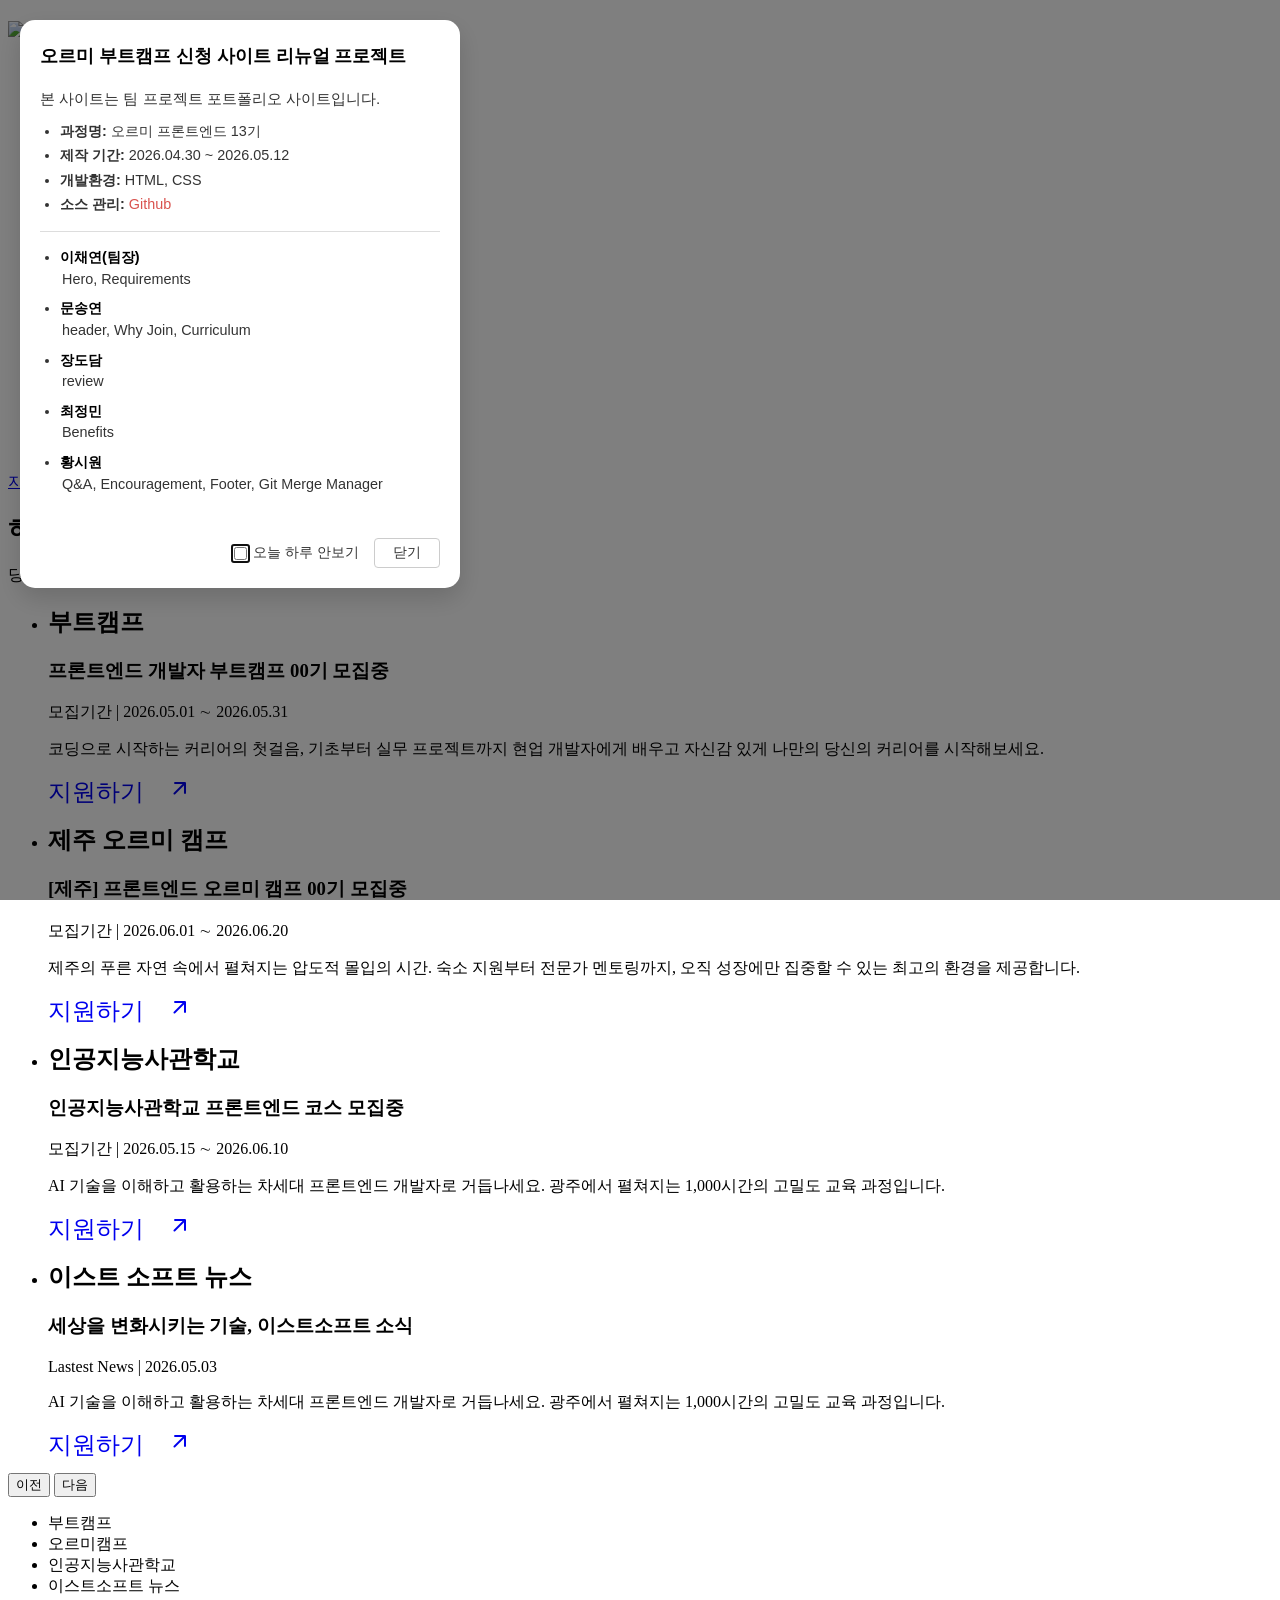
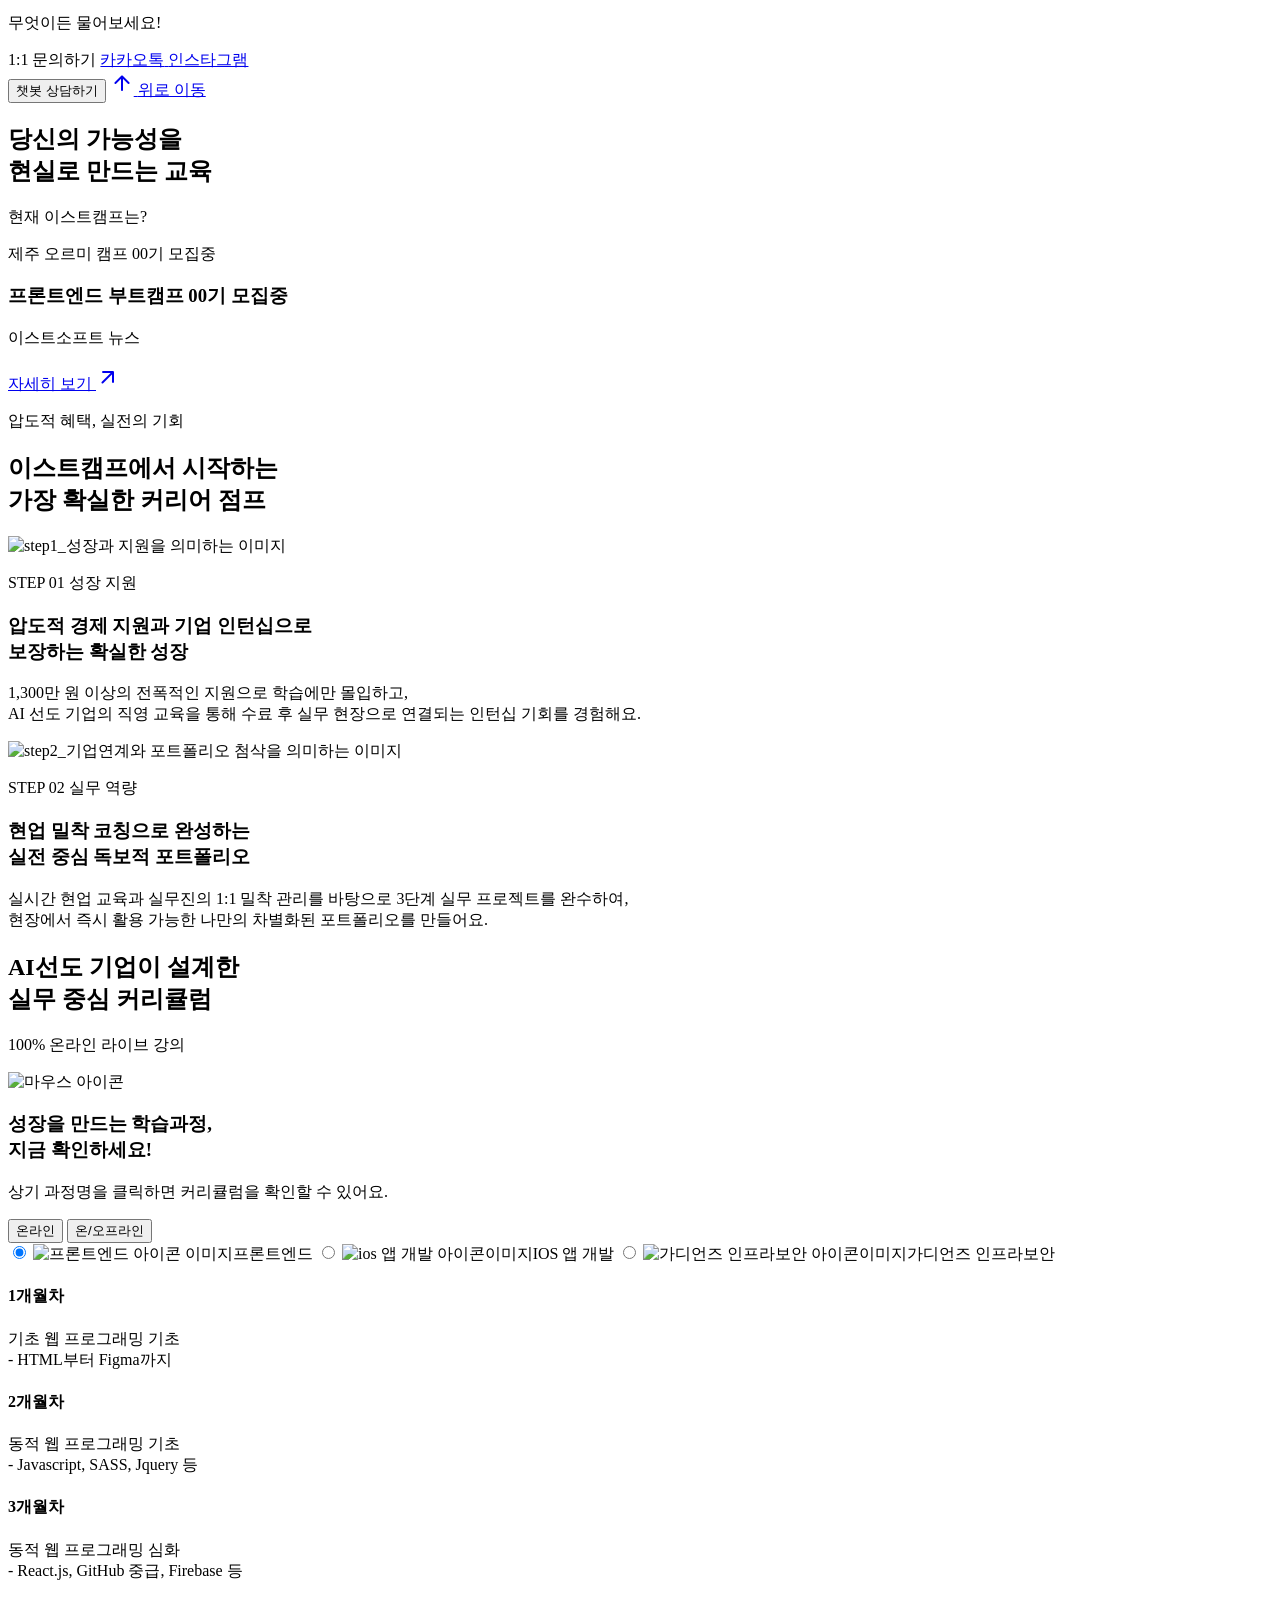
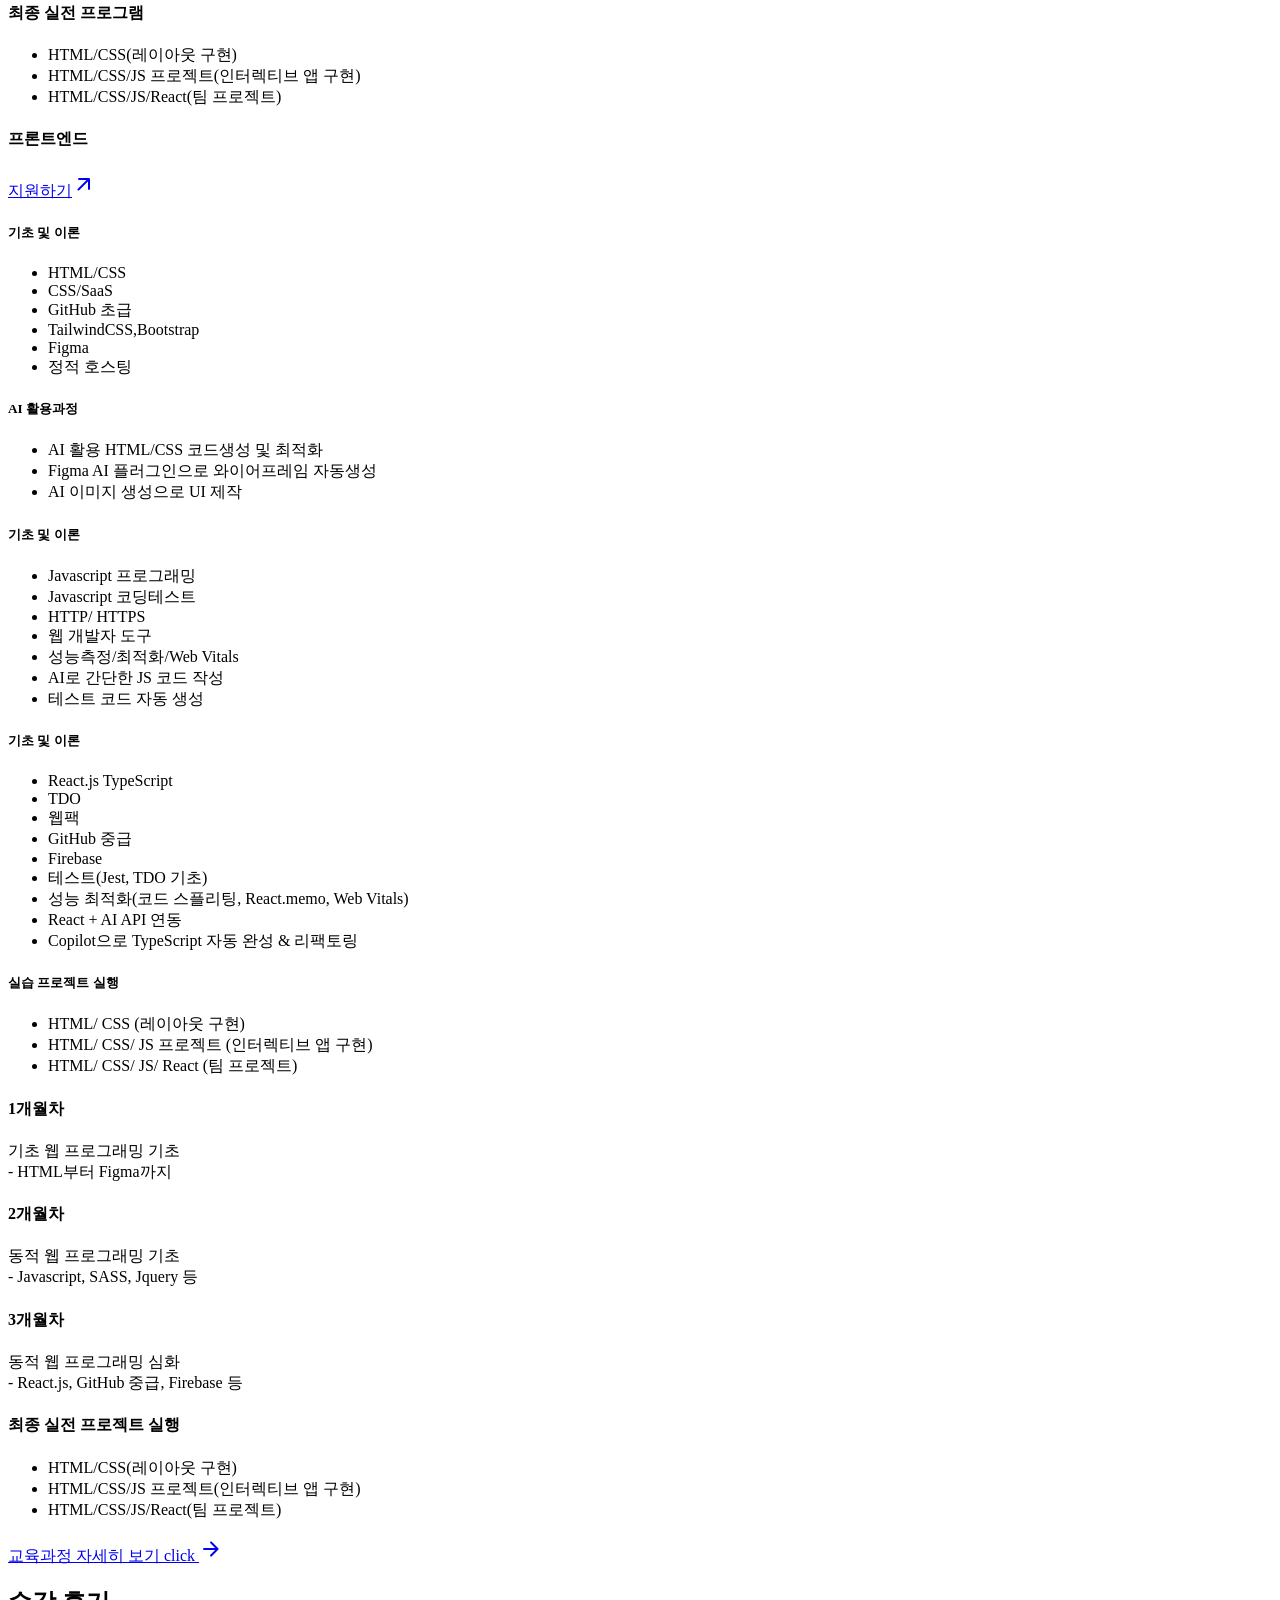
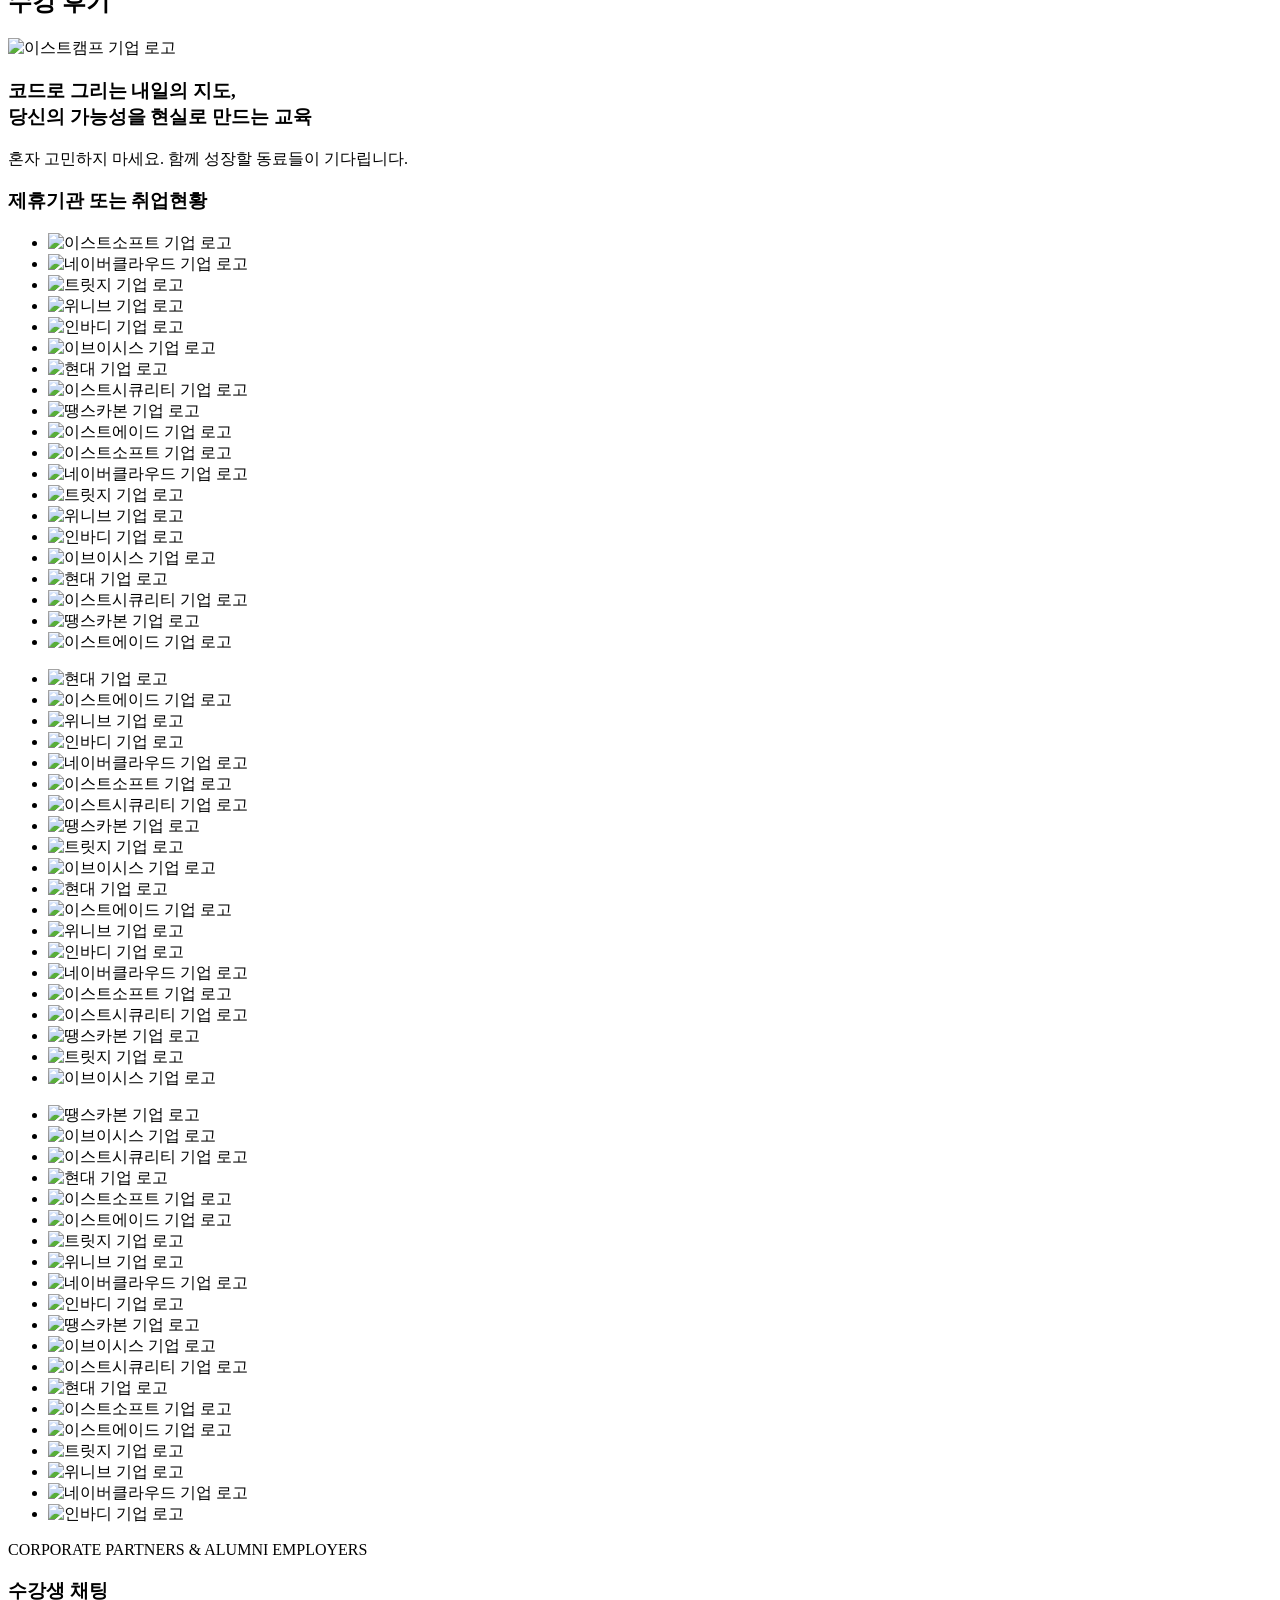
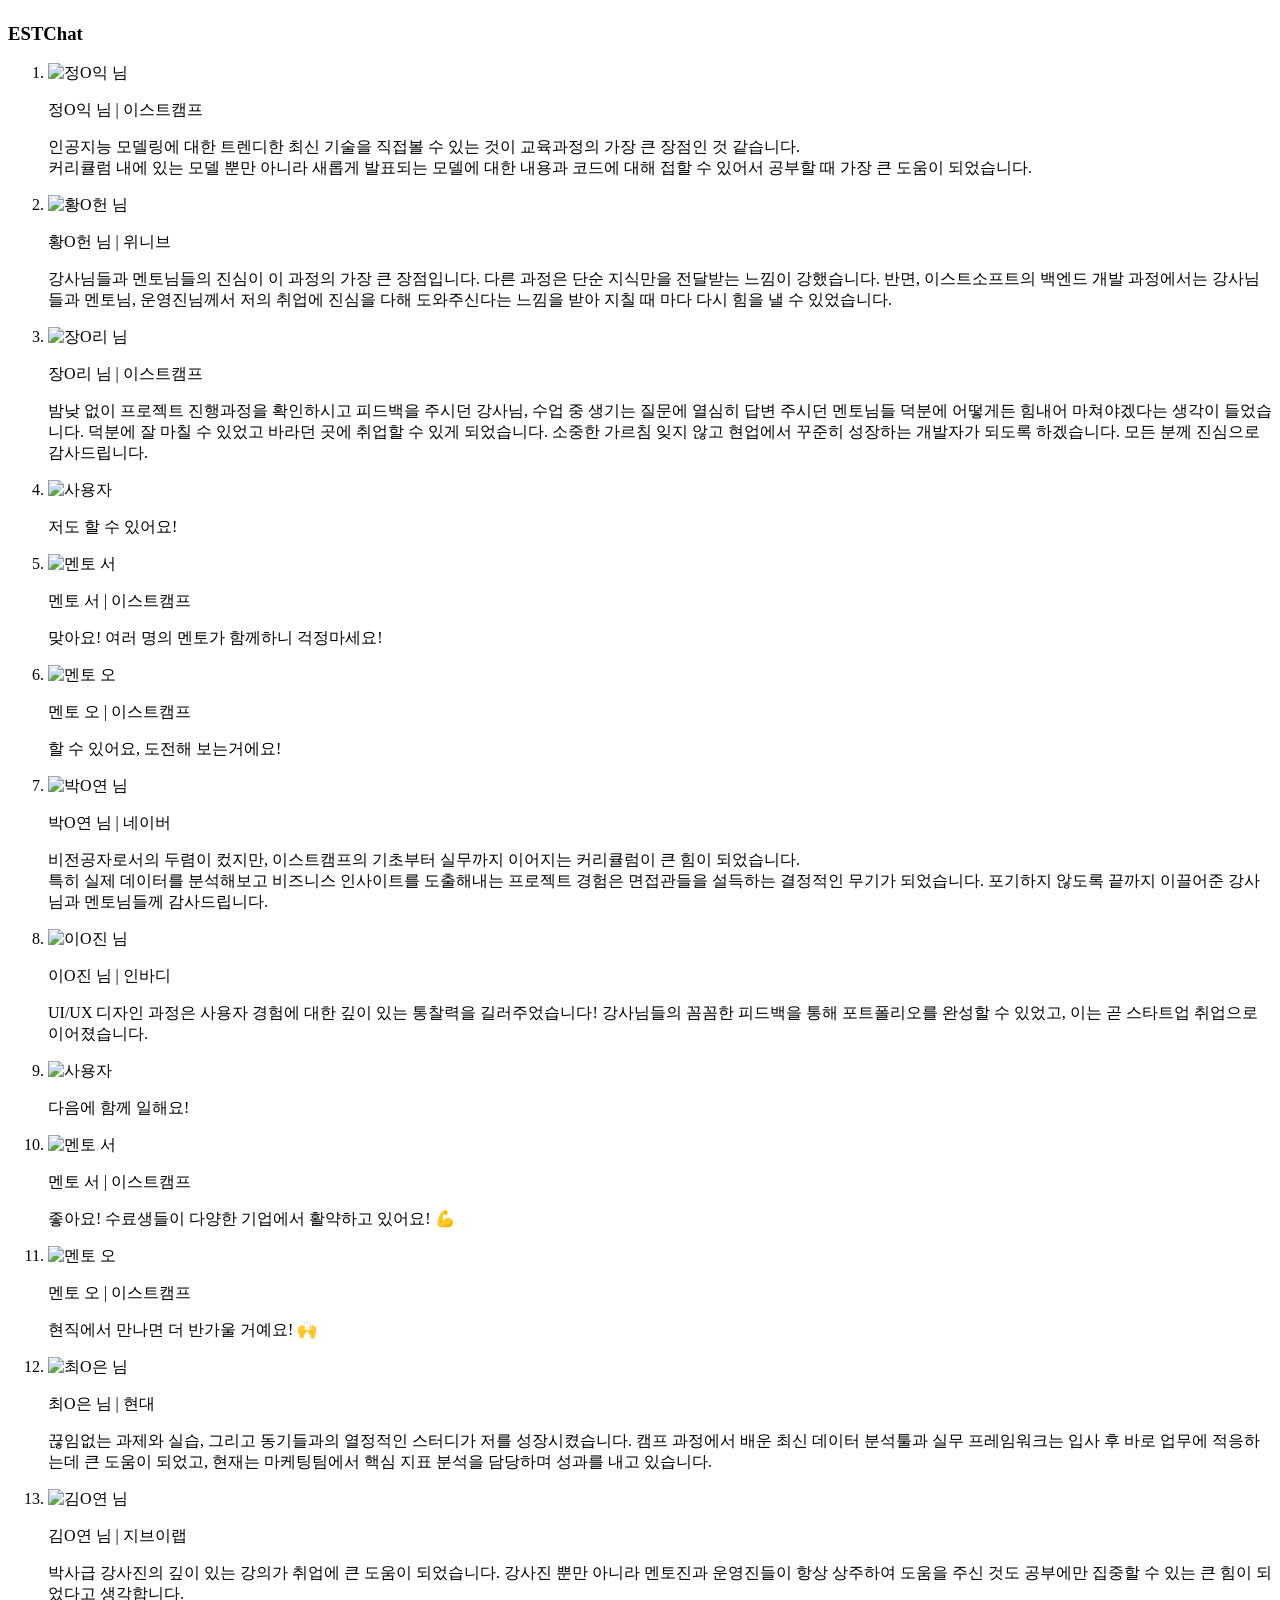
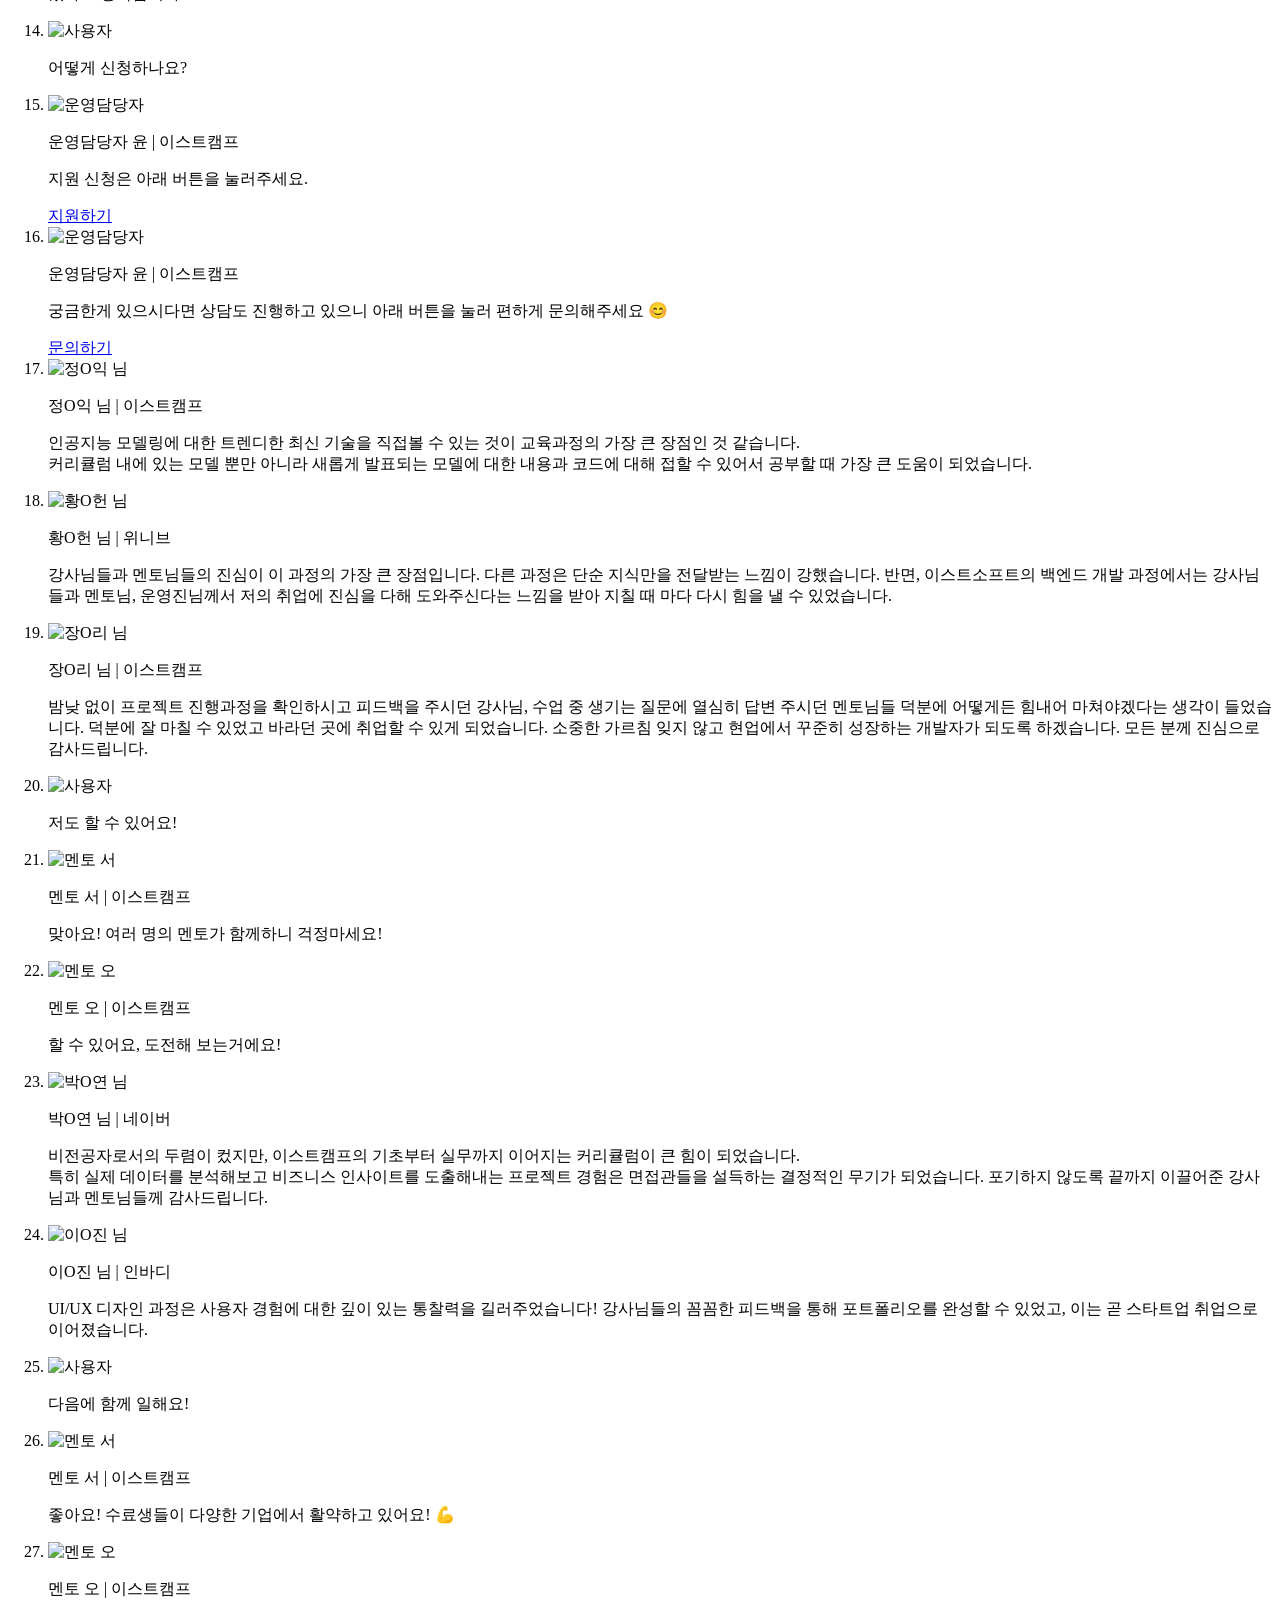
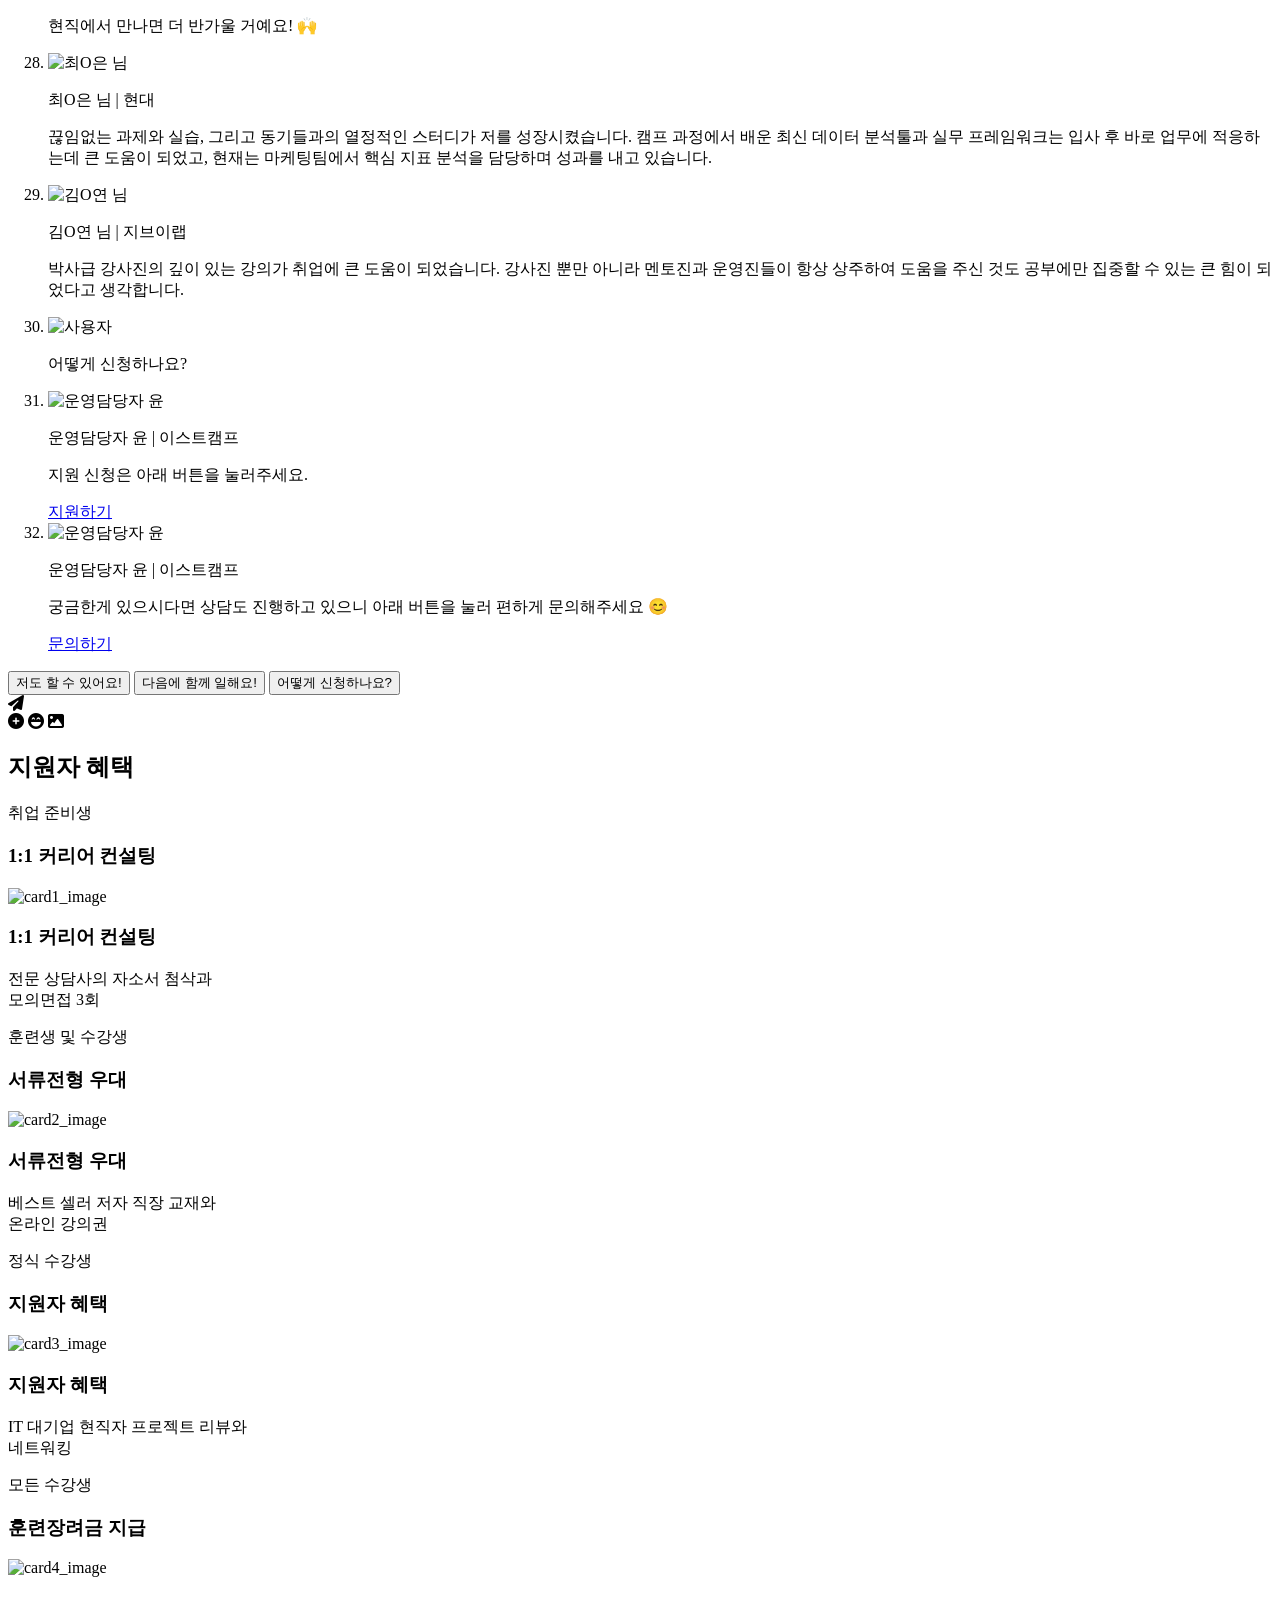
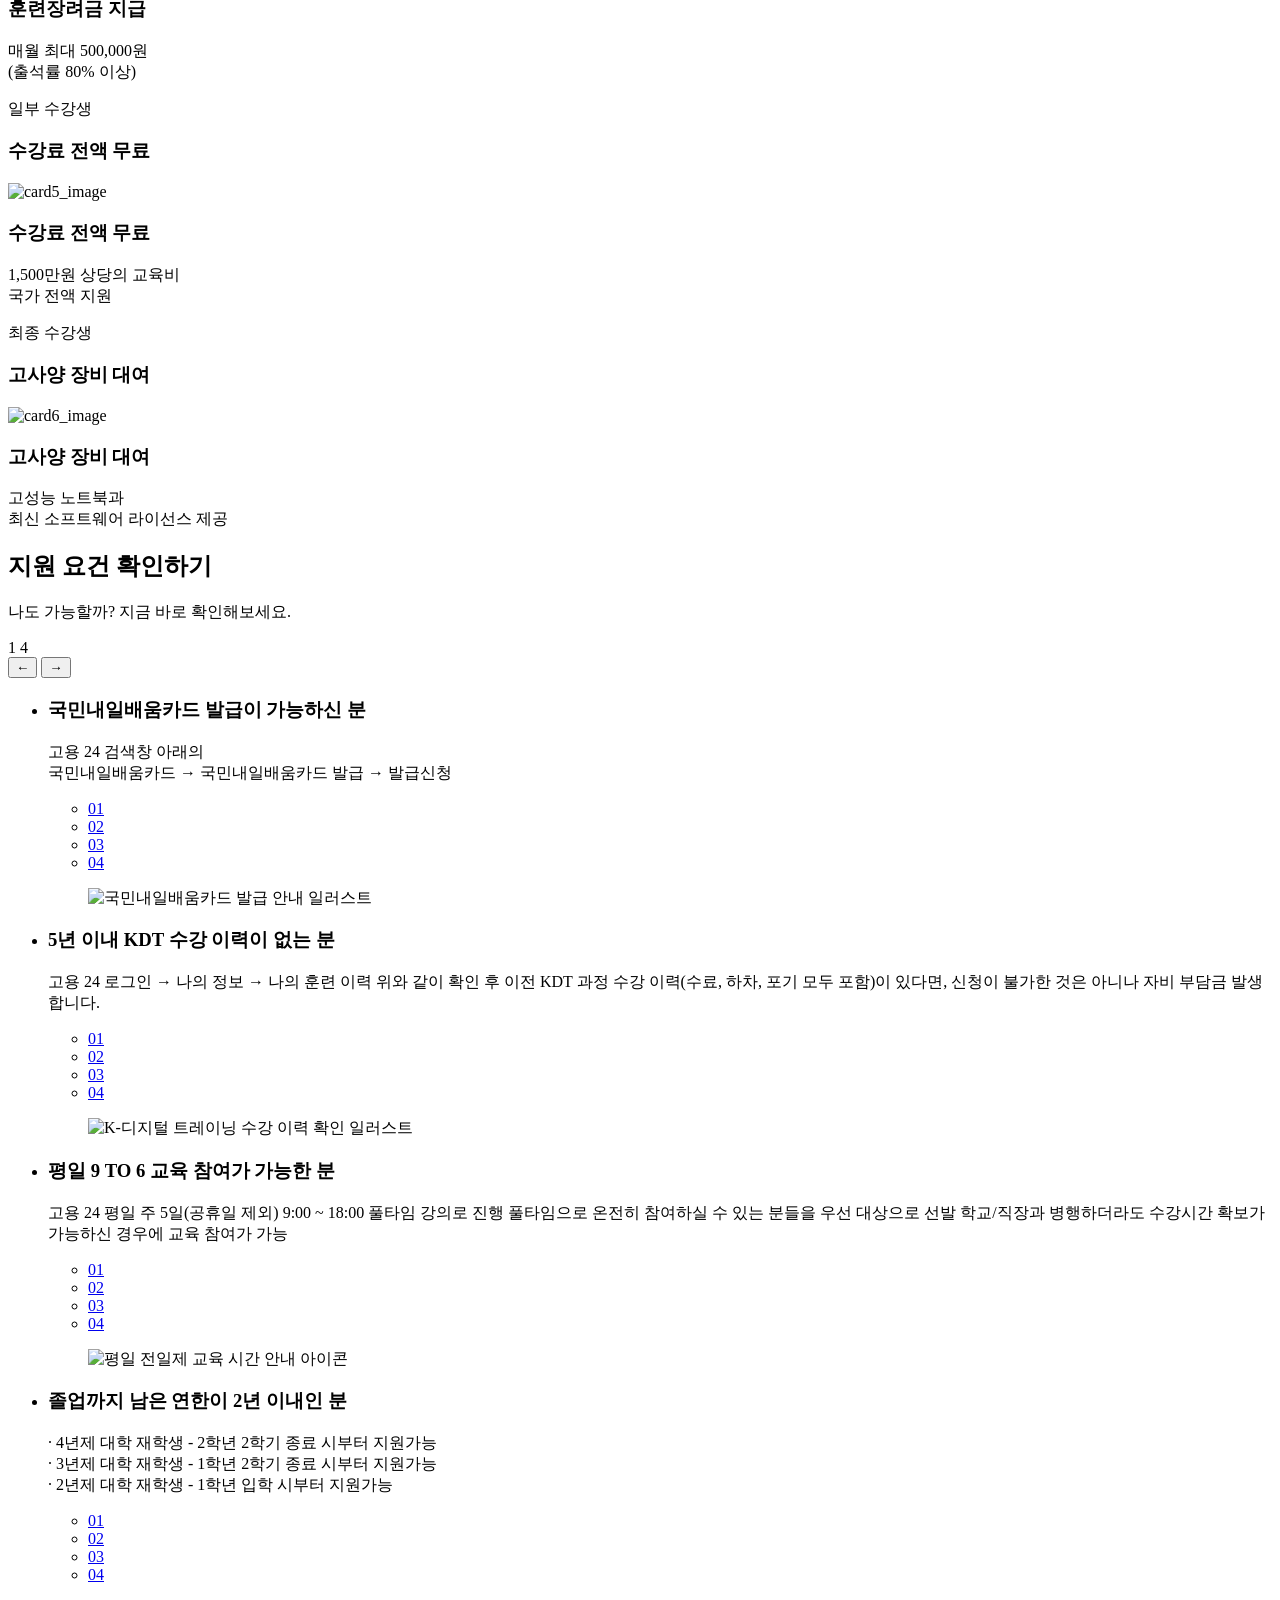
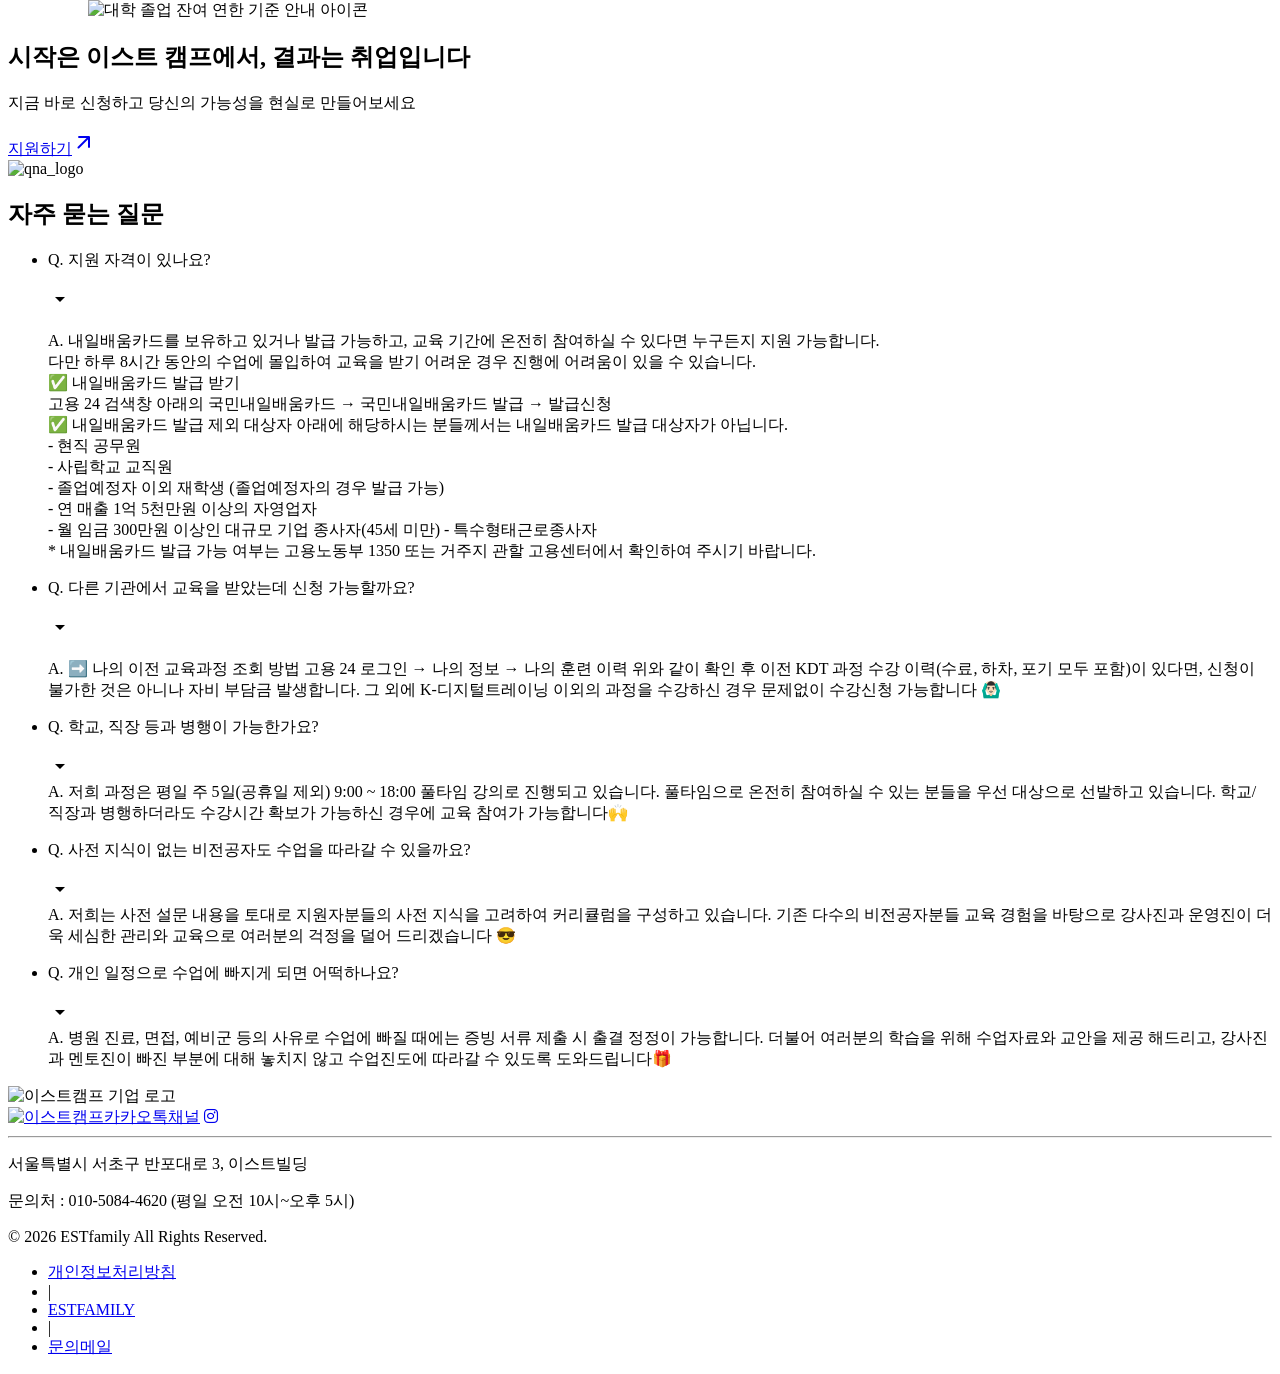
==== index.html @ 370221c7 "Fix: Move popup layout to top-left and add cookie file" ====
<!doctype html>
<html lang="ko">
  <head>
    <meta charset="UTF-8" />
    <meta name="viewport" content="width=device-width, initial-scale=1.0" />
    <title>버그잡이</title>
    <meta
      name="description"
      content="이스트소프트 프론트엔드 과정 13기 1차 프로젝트 - 정적 웹사이트 구현"
    />
    <link href="https://fonts.googleapis.com/icon?family=Material+Icons" rel="stylesheet" />
    <link href="https://fonts.googleapis.com/icon?family=Material+Icons+Round" rel="stylesheet" />
    <link rel="stylesheet" href="css/common.css" />
    <link rel="stylesheet" href="css/index.css" />
    <link
      rel="stylesheet"
      href="https://cdnjs.cloudflare.com/ajax/libs/font-awesome/6.5.1/css/all.min.css"
    />
    <link
      rel="stylesheet"
      href="https://fonts.googleapis.com/css2?family=Material+Symbols+Rounded:opsz,wght,FILL,GRAD@48,700,1,0"
    />
  </head>
  <body>
    <!-- 헤더 : 문송연 -->
    <header>
      <div class="inner d-flex align-items-center justify-content-between">
        <h1>
          <img src="images/estcamp_logo.png" alt="이스트캠프 기업 로고" width="200" height="27" />
        </h1>
        <nav class="menu d-flex align-items-center">
          <ul class="d-flex align-items-center">
            <li>
              <a href="#" class="text-h3">이스트 캠프</a>
              <ul>
                <!-- 호버 시 나오는 서브메뉴 -->
                <li><a href="#" class="text-h3">프론트엔드</a></li>
                <li><a href="#" class="text-h3">IOS 앱 개발</a></li>
                <li><a href="#" class="text-h3">가디언즈 인프라보안</a></li>
                <li><a href="#" class="text-h3">AI 퀸트</a></li>
              </ul>
            </li>

            <li>
              <a href="#" class="text-h3">이스트 스쿨</a>
              <ul>
                <!-- 호버 시 나오는 서브메뉴 -->
                <li><a href="#" class="text-h3">제주 오르미 캠프</a></li>
                <li><a href="#" class="text-h3">인공지능사관학교</a></li>
              </ul>
            </li>

            <li>
              <a href="#" class="text-h3">이스트 스토리</a>
              <ul>
                <!-- 호버 시 나오는 서브메뉴 -->
                <li><a href="#" class="text-h3">수강 후기</a></li>
                <li><a href="#" class="text-h3">취업 후기</a></li>
                <li><a href="#" class="text-h3">뉴스</a></li>
              </ul>
            </li>

            <li>
              <a href="#" class="text-h3">내일배움카드</a>
              <ul>
                <li><a href="#" class="text-h3">신청방법</a></li>
                <li><a href="#" class="text-h3">발급대상자</a></li>
                <li><a href="#" class="text-h3">훈련장려금</a></li>
                <li><a href="#" class="text-h3">카드발급 바로가기 ↗</a></li>
              </ul>
            </li>
          </ul>
        </nav>
        <nav class="menu_m">
          <a href="#" class="btn_cta btn-small"
            >지원하기<span class="material-icons-round">arrow_outward</span></a
          >
          <button class="btn_hamburger"><span class="material-icons-round">menu</span></button>
        </nav>
      </div>
    </header>

    <!-- 메인 -->
    <main>
      <!-- 히어로 : 이채연 -->
      <section id="hero">
        <h2 class="text-header">히어로 페이지</h2>
        <div class="inner hero_slide_container">
          <p class="tablet_hero_text">당신의 가능성을 현실로 만드는 교육</p>
          <ul class="hero_slide d-flex">
            <li class="slide_item d-flex align-items-center item1">
              <div class="h_container">
                <article class="hero_content d-flex flex-column">
                  <h2 class="text-header">부트캠프</h2>
                  <h3 class="text-h2-100">프론트엔드 개발자 부트캠프 00기 모집중</h3>
                  <span class="text-qna">모집기간 &#124; 2026.05.01 &sim; 2026.05.31</span>
                  <p class="text-body">
                    코딩으로 시작하는 커리어의 첫걸음, 기초부터 실무 프로젝트까지 현업 개발자에게
                    배우고 자신감 있게 나만의 당신의 커리어를 시작해보세요.
                  </p>
                  <a href="#"
                    ><span class="material-icons-round btn-big">지원하기 arrow_outward</span></a
                  >
                </article>
              </div>
            </li>
            <li class="slide_item item2">
              <div class="h_container">
                <div class="h_container">
                  <article class="hero_content">
                    <h2 class="text-header">제주 오르미 캠프</h2>
                    <h3 class="text-h2-100">[제주] 프론트엔드 오르미 캠프 00기 모집중</h3>
                    <span class="text-qna">모집기간 &#124; 2026.06.01 &sim; 2026.06.20</span>
                    <p class="text-body">
                      제주의 푸른 자연 속에서 펼쳐지는 압도적 몰입의 시간. 숙소 지원부터 전문가
                      멘토링까지, 오직 성장에만 집중할 수 있는 최고의 환경을 제공합니다.
                    </p>
                    <a href="#"
                      ><span class="material-icons-round btn-big">지원하기 arrow_outward</span></a
                    >
                  </article>
                </div>
              </div>
            </li>
            <li class="slide_item item3">
              <div class="h_container">
                <article class="hero_content">
                  <h2 class="text-header">인공지능사관학교</h2>
                  <h3 class="text-h2-100">인공지능사관학교 프론트엔드 코스 모집중</h3>
                  <span class="text-qna">모집기간 &#124; 2026.05.15 &sim; 2026.06.10</span>
                  <p class="text-body">
                    AI 기술을 이해하고 활용하는 차세대 프론트엔드 개발자로 거듭나세요. 광주에서
                    펼쳐지는 1,000시간의 고밀도 교육 과정입니다.
                  </p>
                  <a href="#"
                    ><span class="material-icons-round btn-big">지원하기 arrow_outward</span></a
                  >
                </article>
              </div>
            </li>
            <li class="slide_item item4">
              <article class="hero_content">
                <h2 class="text-header">이스트 소프트 뉴스</h2>
                <h3 class="text-h2-100">세상을 변화시키는 기술, 이스트소프트 소식</h3>
                <span class="text-qna">Lastest News &#124; 2026.05.03 </span>
                <p class="text-body">
                  AI 기술을 이해하고 활용하는 차세대 프론트엔드 개발자로 거듭나세요. 광주에서
                  펼쳐지는 1,000시간의 고밀도 교육 과정입니다.
                </p>
                <a href="#"
                  ><span class="material-icons-round btn-big">지원하기 arrow_outward</span></a
                >
              </article>
            </li>
          </ul>

          <div class="slider_arrow">
            <button class="btn_prev">이전</button>
            <button class="btn_next">다음</button>
          </div>

          <div class="slider_pagination_container d-flex justify-content-center">
            <ul class="slider_pagination d-flex justify-content-between">
              <li class="text-body-b">부트캠프</li>
              <li class="text-body-b">오르미캠프</li>
              <li class="text-body-b">인공지능사관학교</li>
              <li class="text-body-b">이스트소프트 뉴스</li>
            </ul>
          </div>
        </div>
      </section>

      <aside class="quick_aside">
        <div class="quick_chat_group">
          <div class="chat_bubble">
            <p class="chat_title text-h2-100">무엇이든 물어보세요!</p>

            <div class="chat_links d-flex align-items-center">
              <span class="chat_text">1:1 문의하기</span>

              <a href="https://pf.kakao.com/_cEgsn/chat" class="kakao_icon">
                <span class="hidden">카카오톡</span>
              </a>

              <a
                href="https://www.instagram.com/accounts/login/?next=https%3A%2F%2Fwww.instagram.com%2Festbootcamp%2F&is_from_rle"
                class="insta_icon"
              >
                <span class="hidden">인스타그램</span>
              </a>
            </div>
          </div>

          <button type="button" class="btn_chat">
            <span class="hidden">챗봇 상담하기</span>
          </button>

          <a href="#" class="btn_top">
            <span class="material-symbols-rounded">arrow_upward</span>
            <span class="hidden">위로 이동</span>
          </a>
        </div>
      </aside>

      <section id="m_hero">
        <div class="m_inner d-flex justify-content-center align-items-center">
          <div class="mobile_hero_title text-center">
            <h2 class="text-main">당신의 가능성을<br />현실로 만드는 교육</h2>
            <p class="text-sub">현재 이스트캠프는?</p>
          </div>

          <div class="hero_announcement_box text-center">
            <p class="announcement_sub">제주 오르미 캠프 00기 모집중</p>

            <div class="announcement_main_wrapper">
              <h3 class="announcement_active">프론트엔드 부트캠프 00기 모집중</h3>
            </div>

            <p class="announcement_sub">이스트소프트 뉴스</p>
          </div>

          <div class="hero_mobile_btn">
            <a href="#">
              <span class="btn-big"
                >자세히 보기 <span class="material-icons-round">arrow_outward</span></span
              >
            </a>
          </div>
        </div>
      </section>

      <!-- 참여이유 : 문송연 -->
      <section class="join d-flex align-items-center">
        <div class="inner d-flex flex-column align-items-center text-center">
          <!-- 고정멘트-->

          <p class="text-h2-100 join_label">압도적 혜택, 실전의 기회</p>
          <h2 class="text-h1">이스트캠프에서 시작하는 <br />가장 확실한 커리어 점프</h2>

          <!-- step1 -->

          <div class="join_slider_group d-flex justify-content-center flex-column">
            <div class="join_slider_step1">
              <img src="images/section_join_step1.png" alt="step1_성장과 지원을 의미하는 이미지" />
              <p class="text-h2-100">
                <span class="step_num">STEP 01</span>
                <span class="step_title"> 성장 지원</span>
              </p>
              <h3 class="text-serve">
                압도적 경제 지원과 기업 인턴십으로 <br />보장하는 확실한 성장
              </h3>
              <p class="text-body">
                1,300만 원 이상의 전폭적인 지원으로 학습에만 몰입하고, <br />AI 선도 기업의 직영
                교육을 통해 수료 후 실무 현장으로 연결되는 인턴십 기회를 경험해요.
              </p>
            </div>

            <!-- step2 -->

            <div class="join_slider_step2">
              <img
                src="images/section_join_step2.webp"
                alt="step2_기업연계와 포트폴리오 첨삭을 의미하는 이미지"
              />
              <p class="text-h2-100">
                <span class="step_num">STEP 02</span>
                <span class="step_title">실무 역량</span>
              </p>
              <h3 class="text-serve">
                현업 밀착 코칭으로 완성하는 <br />실전 중심 독보적 포트폴리오
              </h3>
              <p class="text-body">
                실시간 현업 교육과 실무진의 1:1 밀착 관리를 바탕으로 3단계 실무 프로젝트를
                완수하여,<br />
                현장에서 즉시 활용 가능한 나만의 차별화된 포트폴리오를 만들어요.
              </p>
            </div>
          </div>
        </div>
      </section>

      <!-- 커리큘럼 : 문송연 -->
      <section class="curriculum">
        <h2 class="text-header">AI선도 기업이 설계한 <br />실무 중심 커리큘럼</h2>
        <p class="curriculum_mobile_label">
          <span class="label_highlight">100% 온라인</span>
          <span class="label_normal">라이브 강의</span>
        </p>
        <div class="curriculum_hero_guide d-flex justify-content-center align-items-center">
          <img
            src="images/curriculum_mouse_icon.webp"
            alt="마우스 아이콘"
            class="curriculum_mouse_icon"
          />
          <div class="hero_guide_text d-flex flex-column align-items-center">
            <h3 class="text-h1">성장을 만드는 학습과정, <br />지금 확인하세요!</h3>
            <p class="text-body">상기 과정명을 클릭하면 커리큘럼을 확인할 수 있어요.</p>
          </div>
        </div>
        <div class="curriculum_badge_group">
          <button type="button" class="badge_btn badge_online active">온라인</button>
          <button type="button" class="badge_btn badge_offline">온/오프라인</button>
        </div>
        <div class="category_group d-flex justify-content-between">
          <input type="radio" name="tab" id="tab1" checked />
          <label for="tab1" class="text-h2-100"
            ><img
              src="images/curriculum_frontend.webp"
              alt="프론트엔드 아이콘 이미지"
            />프론트엔드</label
          >
          <input type="radio" name="tab" id="tab2" />
          <label for="tab2" class="text-h2-100"
            ><img src="images/curriculum_ios.webp" alt="ios 앱 개발 아이콘이미지" />IOS 앱
            개발</label
          >
          <input type="radio" name="tab" id="tab3" />
          <label for="tab3" class="text-h2-100"
            ><img
              src="images/curriculum_inpra.webp"
              alt="가디언즈 인프라보안 아이콘이미지"
            />가디언즈 인프라보안</label
          >
        </div>
        <div class="curriculum_container d-flex pc-only">
          <div class="curriculum_schedule d-flex flex-column">
            <div class="month1">
              <h4 class="text-h2-100">1개월차</h4>
              <p class="text-body-b">기초 웹 프로그래밍 기초 <br />- HTML부터 Figma까지</p>
            </div>

            <div class="month2">
              <h4 class="text-h2-100">2개월차</h4>
              <p class="text-body-b">동적 웹 프로그래밍 기초 <br />- Javascript, SASS, Jquery 등</p>
            </div>

            <div class="month3">
              <h4 class="text-h2-100">3개월차</h4>
              <p class="text-body-b">
                동적 웹 프로그래밍 심화 <br />- React.js, GitHub 중급, Firebase 등
              </p>
            </div>

            <div class="final text-center">
              <h4 class="text-h2-100">최종 실전 프로그램</h4>
              <ul class="text-body">
                <li>HTML/CSS(레이아웃 구현)</li>
                <li>HTML/CSS/JS 프로젝트(인터렉티브 앱 구현)</li>
                <li>HTML/CSS/JS/React(팀 프로젝트)</li>
              </ul>
            </div>
          </div>
          <div class="curriculum_right d-flex flex-column">
            <div class="title_group d-flex align-items-center">
              <h4 class="text-h1">프론트엔드</h4>
              <a href="#" class="btn_cta btn-small"
                >지원하기<span class="material-icons-round">arrow_outward</span></a
              >
            </div>
            <div class="curriculum_detail_group">
              <div class="detail_month1">
                <h5 class="text-h3">기초 및 이론</h5>
                <ul>
                  <li>HTML/CSS</li>
                  <li>CSS/SaaS</li>
                  <li>GitHub 초급</li>
                  <li>TailwindCSS,Bootstrap</li>
                  <li>Figma</li>
                  <li>정적 호스팅</li>
                </ul>
                <h5 class="text-h3">AI 활용과정</h5>
                <ul>
                  <li>AI 활용 HTML/CSS 코드생성 및 최적화</li>
                  <li>Figma AI 플러그인으로 와이어프레임 자동생성</li>
                  <li>AI 이미지 생성으로 UI 제작</li>
                </ul>
              </div>
              <div class="detail_month2">
                <h5 class="text-h3">기초 및 이론</h5>
                <ul>
                  <li>Javascript 프로그래밍</li>
                  <li>Javascript 코딩테스트</li>
                  <li>HTTP/ HTTPS</li>
                  <li>웹 개발자 도구</li>
                  <li>성능측정/최적화/Web Vitals</li>
                  <li>AI로 간단한 JS 코드 작성</li>
                  <li>테스트 코드 자동 생성</li>
                </ul>
              </div>
              <div class="detail_month3">
                <h5 class="text-h3">기초 및 이론</h5>
                <ul>
                  <li>React.js TypeScript</li>
                  <li>TDO</li>
                  <li>웹팩</li>
                  <li>GitHub 중급</li>
                  <li>Firebase</li>
                  <li>테스트(Jest, TDO 기초)</li>
                  <li>성능 최적화(코드 스플리팅, React.memo, Web Vitals)</li>
                  <li>React + AI API 연동</li>
                  <li>Copilot으로 TypeScript 자동 완성 & 리팩토링</li>
                </ul>
              </div>
              <div class="detail_last">
                <h5 class="text-h3">실습 프로젝트 실행</h5>
                <ul>
                  <li>HTML/ CSS (레이아웃 구현)</li>
                  <li>HTML/ CSS/ JS 프로젝트 (인터렉티브 앱 구현)</li>
                  <li>HTML/ CSS/ JS/ React (팀 프로젝트)</li>
                </ul>
              </div>
            </div>
          </div>
        </div>
        <!-- 모바일 반응형 html 구조 -->
        <div class="curriculum_container mobile-only d-flex">
          <div class="curriculum_schedule d-flex flex-column">
            <div class="month1">
              <h4 class="month_title">1개월차</h4>
              <div class="detail_month1 schedule_detail text-body">
                기초 웹 프로그래밍 기초 <br />- HTML부터 Figma까지
              </div>
            </div>
            <div class="month2">
              <h4 class="month_title">2개월차</h4>
              <div class="detail_month2 schedule_detail text-body">
                동적 웹 프로그래밍 기초 <br />- Javascript, SASS, Jquery 등
              </div>
            </div>
            <div class="month3">
              <h4 class="month_title">3개월차</h4>
              <div class="detail_month3 schedule_detail text-body">
                동적 웹 프로그래밍 심화 <br />- React.js, GitHub 중급, Firebase 등
              </div>
            </div>
            <div class="final">
              <h4 class="month_title">최종 실전 프로젝트 실행</h4>
              <div class="detail_last schedule_detail text-body">
                <ul>
                  <li>HTML/CSS(레이아웃 구현)</li>
                  <li>HTML/CSS/JS 프로젝트(인터렉티브 앱 구현)</li>
                  <li>HTML/CSS/JS/React(팀 프로젝트)</li>
                </ul>
              </div>
            </div>
          </div>
          <a href="#" class="curriculum_mobile_cta d-flex align-items-center">
            <span>교육과정 자세히 보기</span>
            <span class="cta_right d-flex align-items-center" style="gap: 4px">
              click <span class="material-icons-round">arrow_forward</span>
            </span>
          </a>
        </div>
      </section>

      <!-- 리뷰 : 장도담 -->
      <section id="review">
        <div class="inner d-flex justify-content-center">
          <h2 class="hidden">수강 후기</h2>
          <!-- 리뷰 헤드라인 -->
          <section class="review_left d-flex flex-column justify-content-center">
            <header class="review_headline_container d-flex flex-column">
              <img
                src="images/estcamp_logo.png"
                alt="이스트캠프 기업 로고"
                width="200"
                height="27"
              />
              <h3 class="review_title text-h1">
                코드로 그리는 내일의 지도,<br />당신의 가능성을 현실로 만드는 교육
              </h3>
              <p class="review_subtitle text-h2-100">
                혼자 고민하지 마세요. 함께 성장할 동료들이 기다립니다.
              </p>
            </header>
            <!-- 리뷰 기업창 -->
            <div class="review_company_logo_container d-flex flex-column">
              <h3 class="hidden">제휴기관 또는 취업현황</h3>
              <div class="review_company_logo_up d-flex flex-column">
                <!-- 리뷰 기업창 로고 -->
                <ul class="review_company_logo left d-flex">
                  <li><img src="images/review_logo_est.png" alt="이스트소프트 기업 로고" /></li>
                  <li>
                    <img src="images/review_logo_navercloud.png" alt="네이버클라우드 기업 로고" />
                  </li>
                  <li><img src="images/review_logo_tridge.png" alt="트릿지 기업 로고" /></li>
                  <li><img src="images/review_logo_weniv.png" alt="위니브 기업 로고" /></li>
                  <li><img src="images/review_logo_inbody.png" alt="인바디 기업 로고" /></li>
                  <li><img src="images/review_logo_evsis.png" alt="이브이시스 기업 로고" /></li>
                  <li><img src="images/review_logo_hyundai.png" alt="현대 기업 로고" /></li>
                  <li>
                    <img src="images/review_logo_estsecurity.png" alt="이스트시큐리티 기업 로고" />
                  </li>
                  <li>
                    <img src="images/review_logo_thankscarbon.png" alt="땡스카본 기업 로고" />
                  </li>
                  <li><img src="images/review_logo_estaid.png" alt="이스트에이드 기업 로고" /></li>
                  <li aria-hidden="true">
                    <img src="images/review_logo_est.png" alt="이스트소프트 기업 로고" />
                  </li>
                  <li aria-hidden="true">
                    <img src="images/review_logo_navercloud.png" alt="네이버클라우드 기업 로고" />
                  </li>
                  <li aria-hidden="true">
                    <img src="images/review_logo_tridge.png" alt="트릿지 기업 로고" />
                  </li>
                  <li aria-hidden="true">
                    <img src="images/review_logo_weniv.png" alt="위니브 기업 로고" />
                  </li>
                  <li aria-hidden="true">
                    <img src="images/review_logo_inbody.png" alt="인바디 기업 로고" />
                  </li>
                  <li aria-hidden="true">
                    <img src="images/review_logo_evsis.png" alt="이브이시스 기업 로고" />
                  </li>
                  <li aria-hidden="true">
                    <img src="images/review_logo_hyundai.png" alt="현대 기업 로고" />
                  </li>
                  <li aria-hidden="true">
                    <img src="images/review_logo_estsecurity.png" alt="이스트시큐리티 기업 로고" />
                  </li>
                  <li aria-hidden="true">
                    <img src="images/review_logo_thankscarbon.png" alt="땡스카본 기업 로고" />
                  </li>
                  <li aria-hidden="true">
                    <img src="images/review_logo_estaid.png" alt="이스트에이드 기업 로고" />
                  </li>
                </ul>
                <ul class="review_company_logo right d-flex" aria-hidden="true">
                  <li><img src="images/review_logo_hyundai.png" alt="현대 기업 로고" /></li>
                  <li><img src="images/review_logo_estaid.png" alt="이스트에이드 기업 로고" /></li>
                  <li><img src="images/review_logo_weniv.png" alt="위니브 기업 로고" /></li>
                  <li><img src="images/review_logo_inbody.png" alt="인바디 기업 로고" /></li>
                  <li>
                    <img src="images/review_logo_navercloud.png" alt="네이버클라우드 기업 로고" />
                  </li>
                  <li><img src="images/review_logo_est.png" alt="이스트소프트 기업 로고" /></li>
                  <li>
                    <img src="images/review_logo_estsecurity.png" alt="이스트시큐리티 기업 로고" />
                  </li>
                  <li>
                    <img src="images/review_logo_thankscarbon.png" alt="땡스카본 기업 로고" />
                  </li>
                  <li><img src="images/review_logo_tridge.png" alt="트릿지 기업 로고" /></li>
                  <li><img src="images/review_logo_evsis.png" alt="이브이시스 기업 로고" /></li>
                  <li><img src="images/review_logo_hyundai.png" alt="현대 기업 로고" /></li>
                  <li><img src="images/review_logo_estaid.png" alt="이스트에이드 기업 로고" /></li>
                  <li><img src="images/review_logo_weniv.png" alt="위니브 기업 로고" /></li>
                  <li><img src="images/review_logo_inbody.png" alt="인바디 기업 로고" /></li>
                  <li>
                    <img src="images/review_logo_navercloud.png" alt="네이버클라우드 기업 로고" />
                  </li>
                  <li><img src="images/review_logo_est.png" alt="이스트소프트 기업 로고" /></li>
                  <li>
                    <img src="images/review_logo_estsecurity.png" alt="이스트시큐리티 기업 로고" />
                  </li>
                  <li>
                    <img src="images/review_logo_thankscarbon.png" alt="땡스카본 기업 로고" />
                  </li>
                  <li><img src="images/review_logo_tridge.png" alt="트릿지 기업 로고" /></li>
                  <li><img src="images/review_logo_evsis.png" alt="이브이시스 기업 로고" /></li>
                </ul>
                <ul class="review_company_logo left d-flex" aria-hidden="true">
                  <li>
                    <img src="images/review_logo_thankscarbon.png" alt="땡스카본 기업 로고" />
                  </li>
                  <li><img src="images/review_logo_evsis.png" alt="이브이시스 기업 로고" /></li>
                  <li>
                    <img src="images/review_logo_estsecurity.png" alt="이스트시큐리티 기업 로고" />
                  </li>
                  <li><img src="images/review_logo_hyundai.png" alt="현대 기업 로고" /></li>
                  <li><img src="images/review_logo_est.png" alt="이스트소프트 기업 로고" /></li>
                  <li><img src="images/review_logo_estaid.png" alt="이스트에이드 기업 로고" /></li>
                  <li><img src="images/review_logo_tridge.png" alt="트릿지 기업 로고" /></li>
                  <li><img src="images/review_logo_weniv.png" alt="위니브 기업 로고" /></li>
                  <li>
                    <img src="images/review_logo_navercloud.png" alt="네이버클라우드 기업 로고" />
                  </li>
                  <li><img src="images/review_logo_inbody.png" alt="인바디 기업 로고" /></li>
                  <li>
                    <img src="images/review_logo_thankscarbon.png" alt="땡스카본 기업 로고" />
                  </li>
                  <li><img src="images/review_logo_evsis.png" alt="이브이시스 기업 로고" /></li>
                  <li>
                    <img src="images/review_logo_estsecurity.png" alt="이스트시큐리티 기업 로고" />
                  </li>
                  <li><img src="images/review_logo_hyundai.png" alt="현대 기업 로고" /></li>
                  <li><img src="images/review_logo_est.png" alt="이스트소프트 기업 로고" /></li>
                  <li><img src="images/review_logo_estaid.png" alt="이스트에이드 기업 로고" /></li>
                  <li><img src="images/review_logo_tridge.png" alt="트릿지 기업 로고" /></li>
                  <li><img src="images/review_logo_weniv.png" alt="위니브 기업 로고" /></li>
                  <li>
                    <img src="images/review_logo_navercloud.png" alt="네이버클라우드 기업 로고" />
                  </li>
                  <li><img src="images/review_logo_inbody.png" alt="인바디 기업 로고" /></li>
                </ul>
              </div>
              <!-- 리뷰 기업창 캡션 -->
              <div class="review_company_logo_down text-center">
                <p class="review_company_logo_caption text-footer">
                  CORPORATE PARTNERS &amp; ALUMNI EMPLOYERS
                </p>
              </div>
            </div>
          </section>
          <!-- 리뷰 채팅창 -->
          <section class="review_right d-flex flex-column justify-content-center">
            <h3 class="hidden">수강생 채팅</h3>
            <section class="review_estchat_container d-flex flex-column">
              <header
                class="review_estchat_header d-flex align-items-center justify-content-center"
              >
                <h3 class="review_estchat_title text-h3">ESTChat</h3>
              </header>
              <div class="review_estchat_body">
                <ol class="d-flex flex-column">
                  <!--  리뷰 채팅창 챗버블 -->
                  <li class="review_chat_completer text-body d-flex">
                    <div class="review_chat_avatar">
                      <img src="images/review_man1.jpg" alt="정O익 님" />
                    </div>
                    <div class="review_chat_bubble d-flex flex-column">
                      <p>정O익 님 | 이스트캠프</p>
                      <p>
                        인공지능 모델링에 대한 트렌디한 최신 기술을 직접볼 수 있는 것이 교육과정의
                        가장 큰 장점인 것 같습니다. <br />커리큘럼 내에 있는 모델 뿐만 아니라 새롭게
                        발표되는 모델에 대한 내용과 코드에 대해 접할 수 있어서 공부할 때 가장 큰
                        도움이 되었습니다.
                      </p>
                    </div>
                  </li>
                  <li class="review_chat_completer text-body d-flex">
                    <div class="review_chat_avatar">
                      <img src="images/review_man2.jpg" alt="황O헌 님" />
                    </div>
                    <div class="review_chat_bubble d-flex flex-column">
                      <p>황O헌 님 | 위니브</p>
                      <p>
                        강사님들과 멘토님들의 진심이 이 과정의 가장 큰 장점입니다. 다른 과정은 단순
                        지식만을 전달받는 느낌이 강했습니다. 반면, 이스트소프트의 백엔드 개발
                        과정에서는 강사님들과 멘토님, 운영진님께서 저의 취업에 진심을 다해
                        도와주신다는 느낌을 받아 지칠 때 마다 다시 힘을 낼 수 있었습니다.
                      </p>
                    </div>
                  </li>
                  <li class="review_chat_completer text-body d-flex">
                    <div class="review_chat_avatar">
                      <img src="images/review_woman1.jpg" alt="장O리 님" />
                    </div>
                    <div class="review_chat_bubble d-flex flex-column">
                      <p>장O리 님 | 이스트캠프</p>
                      <p>
                        밤낮 없이 프로젝트 진행과정을 확인하시고 피드백을 주시던 강사님, 수업 중
                        생기는 질문에 열심히 답변 주시던 멘토님들 덕분에 어떻게든 힘내어
                        마쳐야겠다는 생각이 들었습니다. 덕분에 잘 마칠 수 있었고 바라던 곳에 취업할
                        수 있게 되었습니다. 소중한 가르침 잊지 않고 현업에서 꾸준히 성장하는
                        개발자가 되도록 하겠습니다. 모든 분께 진심으로 감사드립니다.
                      </p>
                    </div>
                  </li>
                  <li class="review_chat_user text-h2-125 d-flex">
                    <div class="review_chat_avatar">
                      <img src="images/review_unknown.jpg" alt="사용자" />
                    </div>
                    <div class="review_chat_bubble d-flex flex-column">
                      <p>저도 할 수 있어요!</p>
                    </div>
                  </li>
                  <li class="review_chat_staff text-body d-flex">
                    <div class="review_chat_avatar">
                      <img src="images/review_unknown.jpg" alt="멘토 서" />
                    </div>
                    <div class="review_chat_bubble d-flex flex-column">
                      <p>멘토 서 | 이스트캠프</p>
                      <p>맞아요! 여러 명의 멘토가 함께하니 걱정마세요!</p>
                    </div>
                  </li>
                  <li class="review_chat_staff text-body d-flex">
                    <div class="review_chat_avatar">
                      <img src="images/review_unknown.jpg" alt="멘토 오" />
                    </div>
                    <div class="review_chat_bubble d-flex flex-column">
                      <p>멘토 오 | 이스트캠프</p>
                      <p>할 수 있어요, 도전해 보는거에요!</p>
                    </div>
                  </li>
                  <li class="review_chat_completer text-body d-flex">
                    <div class="review_chat_avatar">
                      <img src="images/review_man3.jpg" alt="박O연 님" />
                    </div>
                    <div class="review_chat_bubble d-flex flex-column">
                      <p>박O연 님 | 네이버</p>
                      <p>
                        비전공자로서의 두렴이 컸지만, 이스트캠프의 기초부터 실무까지 이어지는
                        커리큘럼이 큰 힘이 되었습니다. <br />특히 실제 데이터를 분석해보고 비즈니스
                        인사이트를 도출해내는 프로젝트 경험은 면접관들을 설득하는 결정적인 무기가
                        되었습니다. 포기하지 않도록 끝까지 이끌어준 강사님과 멘토님들께
                        감사드립니다.
                      </p>
                    </div>
                  </li>
                  <li class="review_chat_completer text-body d-flex">
                    <div class="review_chat_avatar">
                      <img src="images/review_woman2.jpg" alt="이O진 님" />
                    </div>
                    <div class="review_chat_bubble d-flex flex-column">
                      <p>이O진 님 | 인바디</p>
                      <p>
                        UI/UX 디자인 과정은 사용자 경험에 대한 깊이 있는 통찰력을 길러주었습니다!
                        강사님들의 꼼꼼한 피드백을 통해 포트폴리오를 완성할 수 있었고, 이는 곧
                        스타트업 취업으로 이어졌습니다.
                      </p>
                    </div>
                  </li>
                  <li class="review_chat_user text-h2-125 d-flex">
                    <div class="review_chat_avatar">
                      <img src="images/review_unknown.jpg" alt="사용자" />
                    </div>
                    <div class="review_chat_bubble d-flex flex-column">
                      <p>다음에 함께 일해요!</p>
                    </div>
                  </li>
                  <li class="review_chat_staff text-body d-flex">
                    <div class="review_chat_avatar">
                      <img src="images/review_unknown.jpg" alt="멘토 서" />
                    </div>
                    <div class="review_chat_bubble d-flex flex-column">
                      <p>멘토 서 | 이스트캠프</p>
                      <p>좋아요! 수료생들이 다양한 기업에서 활약하고 있어요! 💪</p>
                    </div>
                  </li>
                  <li class="review_chat_staff text-body d-flex">
                    <div class="review_chat_avatar">
                      <img src="images/review_unknown.jpg" alt="멘토 오" />
                    </div>
                    <div class="review_chat_bubble d-flex flex-column">
                      <p>멘토 오 | 이스트캠프</p>
                      <p>현직에서 만나면 더 반가울 거예요! 🙌</p>
                    </div>
                  </li>
                  <li class="review_chat_completer text-body d-flex">
                    <div class="review_chat_avatar">
                      <img src="images/review_man4.jpg" alt="최O은 님" />
                    </div>
                    <div class="review_chat_bubble d-flex flex-column">
                      <p>최O은 님 | 현대</p>
                      <p>
                        끊임없는 과제와 실습, 그리고 동기들과의 열정적인 스터디가 저를
                        성장시켰습니다. 캠프 과정에서 배운 최신 데이터 분석툴과 실무 프레임워크는
                        입사 후 바로 업무에 적응하는데 큰 도움이 되었고, 현재는 마케팅팀에서 핵심
                        지표 분석을 담당하며 성과를 내고 있습니다.
                      </p>
                    </div>
                  </li>
                  <li class="review_chat_completer text-body d-flex">
                    <div class="review_chat_avatar">
                      <img src="images/review_woman3.jpg" alt="김O연 님" />
                    </div>
                    <div class="review_chat_bubble d-flex flex-column">
                      <p>김O연 님 | 지브이랩</p>
                      <p>
                        박사급 강사진의 깊이 있는 강의가 취업에 큰 도움이 되었습니다. 강사진 뿐만
                        아니라 멘토진과 운영진들이 항상 상주하여 도움을 주신 것도 공부에만 집중할 수
                        있는 큰 힘이 되었다고 생각합니다.
                      </p>
                    </div>
                  </li>
                  <li class="review_chat_user text-h2-125 d-flex">
                    <div class="review_chat_avatar">
                      <img src="images/review_unknown.jpg" alt="사용자" />
                    </div>
                    <div class="review_chat_bubble d-flex flex-column">
                      <p>어떻게 신청하나요?</p>
                    </div>
                  </li>
                  <li class="review_chat_staff text-body d-flex">
                    <div class="review_chat_avatar">
                      <img src="images/review_unknown.jpg" alt="운영담당자" />
                    </div>
                    <div class="review_chat_bubble d-flex flex-column">
                      <p>운영담당자 윤 | 이스트캠프</p>
                      <p>지원 신청은 아래 버튼을 눌러주세요.</p>
                      <a href="#">지원하기</a>
                    </div>
                  </li>
                  <li class="review_chat_staff text-body d-flex">
                    <div class="review_chat_avatar">
                      <img src="images/review_unknown.jpg" alt="운영담당자" />
                    </div>
                    <div class="review_chat_bubble d-flex flex-column">
                      <p>운영담당자 윤 | 이스트캠프</p>
                      <p>
                        궁금한게 있으시다면 상담도 진행하고 있으니 아래 버튼을 눌러 편하게
                        문의해주세요 😊
                      </p>
                      <a href="#">문의하기</a>
                    </div>
                  </li>
                  <li class="review_chat_completer text-body d-flex" aria-hidden="true">
                    <div class="review_chat_avatar">
                      <img src="images/review_man1.jpg" alt="정O익 님" />
                    </div>
                    <div class="review_chat_bubble d-flex flex-column">
                      <p>정O익 님 | 이스트캠프</p>
                      <p>
                        인공지능 모델링에 대한 트렌디한 최신 기술을 직접볼 수 있는 것이 교육과정의
                        가장 큰 장점인 것 같습니다. <br />커리큘럼 내에 있는 모델 뿐만 아니라 새롭게
                        발표되는 모델에 대한 내용과 코드에 대해 접할 수 있어서 공부할 때 가장 큰
                        도움이 되었습니다.
                      </p>
                    </div>
                  </li>
                  <li class="review_chat_completer text-body d-flex" aria-hidden="true">
                    <div class="review_chat_avatar">
                      <img src="images/review_man2.jpg" alt="황O헌 님" />
                    </div>
                    <div class="review_chat_bubble d-flex flex-column">
                      <p>황O헌 님 | 위니브</p>
                      <p>
                        강사님들과 멘토님들의 진심이 이 과정의 가장 큰 장점입니다. 다른 과정은 단순
                        지식만을 전달받는 느낌이 강했습니다. 반면, 이스트소프트의 백엔드 개발
                        과정에서는 강사님들과 멘토님, 운영진님께서 저의 취업에 진심을 다해
                        도와주신다는 느낌을 받아 지칠 때 마다 다시 힘을 낼 수 있었습니다.
                      </p>
                    </div>
                  </li>
                  <li class="review_chat_completer text-body d-flex" aria-hidden="true">
                    <div class="review_chat_avatar">
                      <img src="images/review_woman1.jpg" alt="장O리 님" />
                    </div>
                    <div class="review_chat_bubble d-flex flex-column">
                      <p>장O리 님 | 이스트캠프</p>
                      <p>
                        밤낮 없이 프로젝트 진행과정을 확인하시고 피드백을 주시던 강사님, 수업 중
                        생기는 질문에 열심히 답변 주시던 멘토님들 덕분에 어떻게든 힘내어
                        마쳐야겠다는 생각이 들었습니다. 덕분에 잘 마칠 수 있었고 바라던 곳에 취업할
                        수 있게 되었습니다. 소중한 가르침 잊지 않고 현업에서 꾸준히 성장하는
                        개발자가 되도록 하겠습니다. 모든 분께 진심으로 감사드립니다.
                      </p>
                    </div>
                  </li>
                  <li class="review_chat_user text-h2-125 d-flex" aria-hidden="true">
                    <div class="review_chat_avatar">
                      <img src="images/review_unknown.jpg" alt="사용자" />
                    </div>
                    <div class="review_chat_bubble d-flex flex-column">
                      <p>저도 할 수 있어요!</p>
                    </div>
                  </li>
                  <li class="review_chat_staff text-body d-flex" aria-hidden="true">
                    <div class="review_chat_avatar">
                      <img src="images/review_unknown.jpg" alt="멘토 서" />
                    </div>
                    <div class="review_chat_bubble d-flex flex-column">
                      <p>멘토 서 | 이스트캠프</p>
                      <p>맞아요! 여러 명의 멘토가 함께하니 걱정마세요!</p>
                    </div>
                  </li>
                  <li class="review_chat_staff text-body d-flex" aria-hidden="true">
                    <div class="review_chat_avatar">
                      <img src="images/review_unknown.jpg" alt="멘토 오" />
                    </div>
                    <div class="review_chat_bubble d-flex flex-column">
                      <p>멘토 오 | 이스트캠프</p>
                      <p>할 수 있어요, 도전해 보는거에요!</p>
                    </div>
                  </li>
                  <li class="review_chat_completer text-body d-flex" aria-hidden="true">
                    <div class="review_chat_avatar">
                      <img src="images/review_man3.jpg" alt="박O연 님" />
                    </div>
                    <div class="review_chat_bubble d-flex flex-column">
                      <p>박O연 님 | 네이버</p>
                      <p>
                        비전공자로서의 두렴이 컸지만, 이스트캠프의 기초부터 실무까지 이어지는
                        커리큘럼이 큰 힘이 되었습니다. <br />특히 실제 데이터를 분석해보고 비즈니스
                        인사이트를 도출해내는 프로젝트 경험은 면접관들을 설득하는 결정적인 무기가
                        되었습니다. 포기하지 않도록 끝까지 이끌어준 강사님과 멘토님들께
                        감사드립니다.
                      </p>
                    </div>
                  </li>
                  <li class="review_chat_completer text-body d-flex" aria-hidden="true">
                    <div class="review_chat_avatar">
                      <img src="images/review_woman2.jpg" alt="이O진 님" />
                    </div>
                    <div class="review_chat_bubble d-flex flex-column">
                      <p>이O진 님 | 인바디</p>
                      <p>
                        UI/UX 디자인 과정은 사용자 경험에 대한 깊이 있는 통찰력을 길러주었습니다!
                        강사님들의 꼼꼼한 피드백을 통해 포트폴리오를 완성할 수 있었고, 이는 곧
                        스타트업 취업으로 이어졌습니다.
                      </p>
                    </div>
                  </li>
                  <li class="review_chat_user text-h2-125 d-flex" aria-hidden="true">
                    <div class="review_chat_avatar">
                      <img src="images/review_unknown.jpg" alt="사용자" />
                    </div>
                    <div class="review_chat_bubble d-flex flex-column">
                      <p>다음에 함께 일해요!</p>
                    </div>
                  </li>
                  <li class="review_chat_staff text-body d-flex" aria-hidden="true">
                    <div class="review_chat_avatar">
                      <img src="images/review_unknown.jpg" alt="멘토 서" />
                    </div>
                    <div class="review_chat_bubble d-flex flex-column">
                      <p>멘토 서 | 이스트캠프</p>
                      <p>좋아요! 수료생들이 다양한 기업에서 활약하고 있어요! 💪</p>
                    </div>
                  </li>
                  <li class="review_chat_staff text-body d-flex" aria-hidden="true">
                    <div class="review_chat_avatar">
                      <img src="images/review_unknown.jpg" alt="멘토 오" />
                    </div>
                    <div class="review_chat_bubble d-flex flex-column">
                      <p>멘토 오 | 이스트캠프</p>
                      <p>현직에서 만나면 더 반가울 거예요! 🙌</p>
                    </div>
                  </li>
                  <li class="review_chat_completer text-body d-flex" aria-hidden="true">
                    <div class="review_chat_avatar">
                      <img src="images/review_man4.jpg" alt="최O은 님" />
                    </div>
                    <div class="review_chat_bubble d-flex flex-column">
                      <p>최O은 님 | 현대</p>
                      <p>
                        끊임없는 과제와 실습, 그리고 동기들과의 열정적인 스터디가 저를
                        성장시켰습니다. 캠프 과정에서 배운 최신 데이터 분석툴과 실무 프레임워크는
                        입사 후 바로 업무에 적응하는데 큰 도움이 되었고, 현재는 마케팅팀에서 핵심
                        지표 분석을 담당하며 성과를 내고 있습니다.
                      </p>
                    </div>
                  </li>
                  <li class="review_chat_completer text-body d-flex" aria-hidden="true">
                    <div class="review_chat_avatar">
                      <img src="images/review_woman3.jpg" alt="김O연 님" />
                    </div>
                    <div class="review_chat_bubble d-flex flex-column">
                      <p>김O연 님 | 지브이랩</p>
                      <p>
                        박사급 강사진의 깊이 있는 강의가 취업에 큰 도움이 되었습니다. 강사진 뿐만
                        아니라 멘토진과 운영진들이 항상 상주하여 도움을 주신 것도 공부에만 집중할 수
                        있는 큰 힘이 되었다고 생각합니다.
                      </p>
                    </div>
                  </li>
                  <li class="review_chat_user text-h2-125 d-flex" aria-hidden="true">
                    <div class="review_chat_avatar">
                      <img src="images/review_unknown.jpg" alt="사용자" />
                    </div>
                    <div class="review_chat_bubble d-flex flex-column">
                      <p>어떻게 신청하나요?</p>
                    </div>
                  </li>
                  <li class="review_chat_staff text-body d-flex" aria-hidden="true">
                    <div class="review_chat_avatar">
                      <img src="images/review_unknown.jpg" alt="운영담당자 윤" />
                    </div>
                    <div class="review_chat_bubble d-flex flex-column">
                      <p>운영담당자 윤 | 이스트캠프</p>
                      <p>지원 신청은 아래 버튼을 눌러주세요.</p>
                      <a href="#">지원하기</a>
                    </div>
                  </li>
                  <li class="review_chat_staff text-body d-flex" aria-hidden="true">
                    <div class="review_chat_avatar">
                      <img src="images/review_unknown.jpg" alt="운영담당자 윤" />
                    </div>
                    <div class="review_chat_bubble d-flex flex-column">
                      <p>운영담당자 윤 | 이스트캠프</p>
                      <p>
                        궁금한게 있으시다면 상담도 진행하고 있으니 아래 버튼을 눌러 편하게
                        문의해주세요 😊
                      </p>
                      <a href="#">문의하기</a>
                    </div>
                  </li>
                </ol>
              </div>
              <!-- 리뷰 채팅 입력창 -->
              <footer class="review_estchat_footer d-flex flex-column">
                <div class="review_estchat_options d-flex align-items-center">
                  <div class="d-flex flex-column">
                    <button class="text-body-b" type="button">저도 할 수 있어요!</button>
                    <button class="text-body-b" type="button">다음에 함께 일해요!</button>
                    <button class="text-body-b" type="button">어떻게 신청하나요?</button>
                  </div>
                  <i class="fa-solid fa-paper-plane"></i>
                </div>
                <div class="review_estchat_icons d-flex">
                  <i class="fa-solid fa-circle-plus"></i>
                  <i class="fa-solid fa-face-laugh-beam"></i>
                  <i class="fa-solid fa-image"></i>
                </div>
              </footer>
            </section>
          </section>
        </div>
      </section>

      <!-- 혜택 : 최정민 -->

      <section id="benefit" class="benefit">
        <div class="container">
          <h2 class="text-header">지원자 혜택</h2>

          <div class="benefit_card_container">
            <div class="benefit_card">
              <div class="card_inner">
                <div class="card_front">
                  <span class="badge">취업 준비생</span>
                  <h3>1:1 커리어 컨설팅</h3>
                  <div class="icon_box">
                    <img src="images/card1_image.png" alt="card1_image" />
                  </div>
                </div>
                <div class="card_back">
                  <h3>1:1 커리어 컨설팅</h3>
                  <p>전문 상담사의 자소서 첨삭과<br />모의면접 3회</p>
                </div>
              </div>
            </div>

            <div class="benefit_card">
              <div class="card_inner">
                <div class="card_front">
                  <span class="badge">훈련생 및 수강생</span>
                  <h3>서류전형 우대</h3>
                  <div class="icon_box">
                    <img src="images/card2_image.png" alt="card2_image" />
                  </div>
                </div>
                <div class="card_back">
                  <h3>서류전형 우대</h3>
                  <p>베스트 셀러 저자 직장 교재와<br />온라인 강의권</p>
                </div>
              </div>
            </div>

            <div class="benefit_card">
              <div class="card_inner">
                <div class="card_front">
                  <span class="badge">정식 수강생</span>
                  <h3>지원자 혜택</h3>
                  <div class="icon_box">
                    <img src="images/card3_image.png" alt="card3_image" />
                  </div>
                </div>
                <div class="card_back">
                  <h3>지원자 혜택</h3>
                  <p>IT 대기업 현직자 프로젝트 리뷰와<br />네트워킹</p>
                </div>
              </div>
            </div>

            <div class="benefit_card">
              <div class="card_inner">
                <div class="card_front">
                  <span class="badge">모든 수강생</span>
                  <h3>훈련장려금 지급</h3>
                  <div class="icon_box">
                    <img src="images/card4_image.png" alt="card4_image" />
                  </div>
                </div>
                <div class="card_back">
                  <h3>훈련장려금 지급</h3>
                  <p>매월 최대 500,000원<br />(출석률 80% 이상)</p>
                </div>
              </div>
            </div>

            <div class="benefit_card">
              <div class="card_inner">
                <div class="card_front">
                  <span class="badge">일부 수강생</span>
                  <h3>수강료 전액 무료</h3>
                  <div class="icon_box">
                    <img src="images/card5_image.png" alt="card5_image" />
                  </div>
                </div>
                <div class="card_back">
                  <h3>수강료 전액 무료</h3>
                  <p>1,500만원 상당의 교육비<br />국가 전액 지원</p>
                </div>
              </div>
            </div>

            <div class="benefit_card">
              <div class="card_inner">
                <div class="card_front">
                  <span class="badge">최종 수강생</span>
                  <h3>고사양 장비 대여</h3>
                  <div class="icon_box">
                    <img src="images/card6_image.png" alt="card6_image" />
                  </div>
                </div>
                <div class="card_back">
                  <h3>고사양 장비 대여</h3>
                  <p>고성능 노트북과<br />최신 소프트웨어 라이선스 제공</p>
                </div>
              </div>
            </div>
          </div>
        </div>
      </section>

      <!-- 지원요건 : 이채연 -->
      <section id="apply">
        <div class="inner">
          <header class="apply_header text-center">
            <h2 class="text-header">지원 요건 확인하기</h2>
            <p class="text-h2-100">나도 가능할까? 지금 바로 확인해보세요.</p>

            <div class="apply_controller d-flex justify-content-center align-items-center">
              <!-- 현재 위치 표시 영역 -->
              <div class="apply_slider_number d-flex align-items-center">
                <span class="current text-content">1</span>
                <span class="bar"></span>
                <!-- CSS로 가로선 구현-->
                <span class="total text-content">4</span>
              </div>

              <!-- 슬라이드 제어 버튼 -->
              <div class="apply_arrows">
                <button type="button" class="btn_prev text-content" aria-label="이전 슬라이드">
                  <span class="arrow_icon" aria-hidden="true">←</span>
                </button>
                <button type="button" class="btn_next text-content" aria-label="다음 슬라이드">
                  <span class="arrow_icon" aria-hidden="true">→</span>
                </button>
              </div>
            </div>
          </header>

          <div class="apply_slide_wrapper">
            <ul class="slide_list d-flex">
              <!-- 슬라이드 01 -->
              <li id="apply_slide1" class="slide_item apply_slide1">
                <article class="apply_card">
                  <div class="card_content">
                    <h3 class="card_title text-serve">국민내일배움카드 발급이 가능하신 분</h3>
                    <p class="card_desc">
                      고용 24 검색창 아래의<br />
                      국민내일배움카드 → 국민내일배움카드 발급 → 발급신청
                    </p>

                    <!-- 하단 인디케이터 (탭 구조가 아니므로 단순 리스트로 처리) -->
                    <ul class="card_step_list d-flex">
                      <li class="active" title="현재 단계"><a href="#apply_slide1">01</a></li>
                      <li><a href="#apply_slide2">02</a></li>
                      <li><a href="#apply_slide3">03</a></li>
                      <li><a href="#apply_slide4">04</a></li>
                    </ul>
                  </div>

                  <figure class="card_img">
                    <!-- [수정] 경로 및 alt 속성 정돈 -->
                    <img
                      src="images/apply_slider_item1_image.png"
                      alt="국민내일배움카드 발급 안내 일러스트"
                    />
                  </figure>
                </article>
              </li>

              <!-- 슬라이드 02 -->
              <li id="apply_slide2" class="slide_item apply_slide2">
                <article class="apply_card">
                  <div class="card_content">
                    <h3 class="card_title text-serve">5년 이내 KDT 수강 이력이 없는 분</h3>
                    <p class="card_desc">
                      고용 24 로그인 → 나의 정보 → 나의 훈련 이력 위와 같이 확인 후 이전 KDT 과정
                      수강 이력(수료, 하차, 포기 모두 포함)이 있다면, 신청이 불가한 것은 아니나 자비
                      부담금 발생합니다.
                    </p>

                    <ul class="card_step_list d-flex">
                      <li><a href="#apply_slide1">01</a></li>
                      <li class="active" title="현재 단계"><a href="#apply_slide2">02</a></li>
                      <li><a href="#apply_slide3">03</a></li>
                      <li><a href="#apply_slide4">04</a></li>
                    </ul>
                  </div>

                  <figure class="card_img">
                    <img
                      src="images/apply_slider_item2_image.png"
                      alt="K-디지털 트레이닝 수강 이력 확인 일러스트"
                    />
                  </figure>
                </article>
              </li>

              <!-- 슬라이드 03 -->
              <li id="apply_slide3" class="slide_item apply_slide3">
                <article class="apply_card">
                  <div class="card_content">
                    <h3 class="card_title text-serve">평일 9 TO 6 교육 참여가 가능한 분</h3>
                    <p class="card_desc">
                      고용 24 평일 주 5일(공휴일 제외) 9:00 ~ 18:00 풀타임 강의로 진행 풀타임으로
                      온전히 참여하실 수 있는 분들을 우선 대상으로 선발 학교/직장과 병행하더라도
                      수강시간 확보가 가능하신 경우에 교육 참여가 가능
                    </p>

                    <ul class="card_step_list d-flex">
                      <li><a href="#apply_slide1">01</a></li>
                      <li><a href="#apply_slide2">02</a></li>
                      <li class="active" title="현재 단계"><a href="#apply_slide3">03</a></li>
                      <li><a href="#apply_slide4">04</a></li>
                    </ul>
                  </div>

                  <figure class="card_img">
                    <img
                      src="images/apply_slider_item3_image.png"
                      alt="평일 전일제 교육 시간 안내 아이콘"
                    />
                  </figure>
                </article>
              </li>

              <!-- 슬라이드 04 -->
              <li id="apply_slide4" class="slide_item apply_slide4">
                <article class="apply_card">
                  <div class="card_content">
                    <h3 class="card_title text-serve">졸업까지 남은 연한이 2년 이내인 분</h3>
                    <p class="card_desc">
                      &middot; 4년제 대학 재학생 - 2학년 2학기 종료 시부터 지원가능<br />
                      &middot; 3년제 대학 재학생 - 1학년 2학기 종료 시부터 지원가능<br />
                      &middot; 2년제 대학 재학생 - 1학년 입학 시부터 지원가능
                    </p>

                    <ul class="card_step_list d-flex">
                      <li><a href="#apply_slide1">01</a></li>
                      <li><a href="#apply_slide2">02</a></li>
                      <li><a href="#apply_slide3">03</a></li>
                      <li class="active" title="현재 단계"><a href="#apply_slide4">04</a></li>
                    </ul>
                  </div>

                  <figure class="card_img">
                    <img
                      src="images/apply_slider_item4_image.png"
                      alt="대학 졸업 잔여 연한 기준 안내 아이콘"
                    />
                  </figure>
                </article>
              </li>
            </ul>
          </div>
        </div>
      </section>

      <!-- 지원독려 : 황시원 -->
      <section class="join_cta inner inner-pd d-flex flex-column align-items-center g-2">
        <div class="d-flex flex-column align-items-center g-1">
          <h2 class="text-h1">시작은 이스트 캠프에서, 결과는 취업입니다</h2>
          <p class="text-qna">지금 바로 신청하고 당신의 가능성을 현실로 만들어보세요</p>
        </div>
        <a href="#" class="btn-big"
          >지원하기<span class="material-icons-round">arrow_outward</span></a
        >
      </section>

      <!-- QNA : 황시원 -->
      <section class="qna inner-pd qna-text d-flex flex-column align-items-center g-4">
        <div class="inner d-flex flex-column align-items-center g-2">
          <img src="images/footer_qna_icon.png" alt="qna_logo" class="qna-icon" />
          <h2 class="text-h1">자주 묻는 질문</h2>
        </div>
        <ul class="qnalist">
          <li class="active">
            <div class="question text-h3">
              <p class="question-title">
                <span>Q.</span>
                <span>지원 자격이 있나요?</span>
              </p>
              <span class="material-icons">arrow_drop_down</span>
            </div>
            <div class="answer">
              <p class="question-title">
                <span class="text-h3">A.</span>
                <span class="text-content">
                  내일배움카드를 보유하고 있거나 발급 가능하고, 교육 기간에 온전히 참여하실 수
                  있다면 누구든지 지원 가능합니다.<br />다만 하루 8시간 동안의 수업에 몰입하여
                  교육을 받기 어려운 경우 진행에 어려움이 있을 수 있습니다. <br />✅ 내일배움카드
                  발급 받기 <br />고용 24 검색창 아래의 국민내일배움카드 → 국민내일배움카드 발급 →
                  발급신청 <br />✅ 내일배움카드 발급 제외 대상자 아래에 해당하시는 분들께서는
                  내일배움카드 발급 대상자가 아닙니다. <br />- 현직 공무원 <br />- 사립학교 교직원
                  <br />- 졸업예정자 이외 재학생 (졸업예정자의 경우 발급 가능) <br />- 연 매출 1억
                  5천만원 이상의 자영업자 <br />- 월 임금 300만원 이상인 대규모 기업 종사자(45세
                  미만) - 특수형태근로종사자 <br />* 내일배움카드 발급 가능 여부는 고용노동부 1350
                  또는 거주지 관할 고용센터에서 확인하여 주시기 바랍니다.
                </span>
              </p>
            </div>
          </li>
          <li>
            <div class="question text-h3">
              <p class="question-title">
                <span>Q.</span>
                <span>다른 기관에서 교육을 받았는데 신청 가능할까요?</span>
              </p>
              <span class="material-icons">arrow_drop_down</span>
            </div>
            <div class="answer">
              <p class="answer question-title">
                <span class="text-h3">A.</span>
                <span class="text-content">
                  ➡️ 나의 이전 교육과정 조회 방법 고용 24 로그인 → 나의 정보 → 나의 훈련 이력 위와
                  같이 확인 후 이전 KDT 과정 수강 이력(수료, 하차, 포기 모두 포함)이 있다면, 신청이
                  불가한 것은 아니나 자비 부담금 발생합니다. 그 외에 K-디지털트레이닝 이외의 과정을
                  수강하신 경우 문제없이 수강신청 가능합니다‍️ 🙆🏻‍♂️
                </span>
              </p>
            </div>
          </li>
          <li>
            <div class="question text-h3">
              <p class="question-title">
                <span>Q.</span>
                <span>학교, 직장 등과 병행이 가능한가요?</span>
              </p>
              <span class="material-icons">arrow_drop_down</span>
            </div>
            <div class="answer">
              <span class="text-h3">A.</span>
              <span class="text-content">
                저희 과정은 평일 주 5일(공휴일 제외) 9:00 ~ 18:00 풀타임 강의로 진행되고 있습니다.
                풀타임으로 온전히 참여하실 수 있는 분들을 우선 대상으로 선발하고 있습니다.
                학교/직장과 병행하더라도 수강시간 확보가 가능하신 경우에 교육 참여가 가능합니다🙌
              </span>
            </div>
          </li>
          <li>
            <div class="question text-h3">
              <p class="question-title">
                <span>Q.</span>
                <span>사전 지식이 없는 비전공자도 수업을 따라갈 수 있을까요?</span>
              </p>
              <span class="material-icons">arrow_drop_down</span>
            </div>
            <div class="answer">
              <span class="text-h3">A.</span>
              <span class="text-content">
                저희는 사전 설문 내용을 토대로 지원자분들의 사전 지식을 고려하여 커리큘럼을 구성하고
                있습니다. 기존 다수의 비전공자분들 교육 경험을 바탕으로 강사진과 운영진이 더욱
                세심한 관리와 교육으로 여러분의 걱정을 덜어 드리겠습니다 😎
              </span>
            </div>
          </li>
          <li>
            <div class="question text-h3">
              <p class="question-title">
                <span>Q.</span>
                <span>개인 일정으로 수업에 빠지게 되면 어떡하나요?</span>
              </p>
              <span class="material-icons">arrow_drop_down</span>
            </div>
            <div class="answer">
              <span class="text-h3">A.</span>
              <span class="text-content">
                병원 진료, 면접, 예비군 등의 사유로 수업에 빠질 때에는 증빙 서류 제출 시 출결 정정이
                가능합니다. 더불어 여러분의 학습을 위해 수업자료와 교안을 제공 해드리고, 강사진과
                멘토진이 빠진 부분에 대해 놓치지 않고 수업진도에 따라갈 수 있도록 도와드립니다🎁
              </span>
            </div>
          </li>
        </ul>
      </section>
    </main>

    <!-- 푸터 : 황시원 -->
    <footer class="footer">
      <div class="inner d-flex flex-column g-1">
        <div class="d-flex justify-content-between align-items-center">
          <div>
            <img src="images/estcamp_logo.png" alt="이스트캠프 기업 로고" class="footer_logo" />
          </div>
          <div class="footer_social d-flex g-1">
            <a href="http://pf.kakao.com/_cEgsn/chat" aria-label="카카오톡 채널로 이동"
              ><img src="images/footer_kakako_logo.png" alt="이스트캠프카카오톡채널"
            /></a>
            <a href="https://www.instagram.com/estbootcamp/"
              ><i class="fa-brands fa-instagram" aria-hidden="true"></i
            ></a>
          </div>
        </div>

        <hr class="footer_divider" />

        <div class="footer_bottom d-flex justify-content-between">
          <div class="text-footer d-flex flex-column">
            <p>서울특별시 서초구 반포대로 3, 이스트빌딩</p>
            <p>문의처 : 010-5084-4620 (평일 오전 10시~오후 5시)</p>
            <p>&copy; 2026 ESTfamily All Rights Reserved.</p>
          </div>

          <nav class="footer_menu">
            <ul class="text-footer d-flex g-1">
              <li><a href="#">개인정보처리방침</a></li>
              <li>|</li>
              <li><a href="#">ESTFAMILY</a></li>
              <li>|</li>
              <li><a href="#">문의메일</a></li>
            </ul>
          </nav>
        </div>
      </div>
    </footer>
  </body>
  <iframe
    src="cookie.html"
    style="
      position: fixed;
      top: 0;
      left: 0;
      width: 100%;
      height: 100%;
      border: none;
      z-index: 9999;
      background: transparent;
    "
    allowtransparency="true"
  ></iframe>
</html>
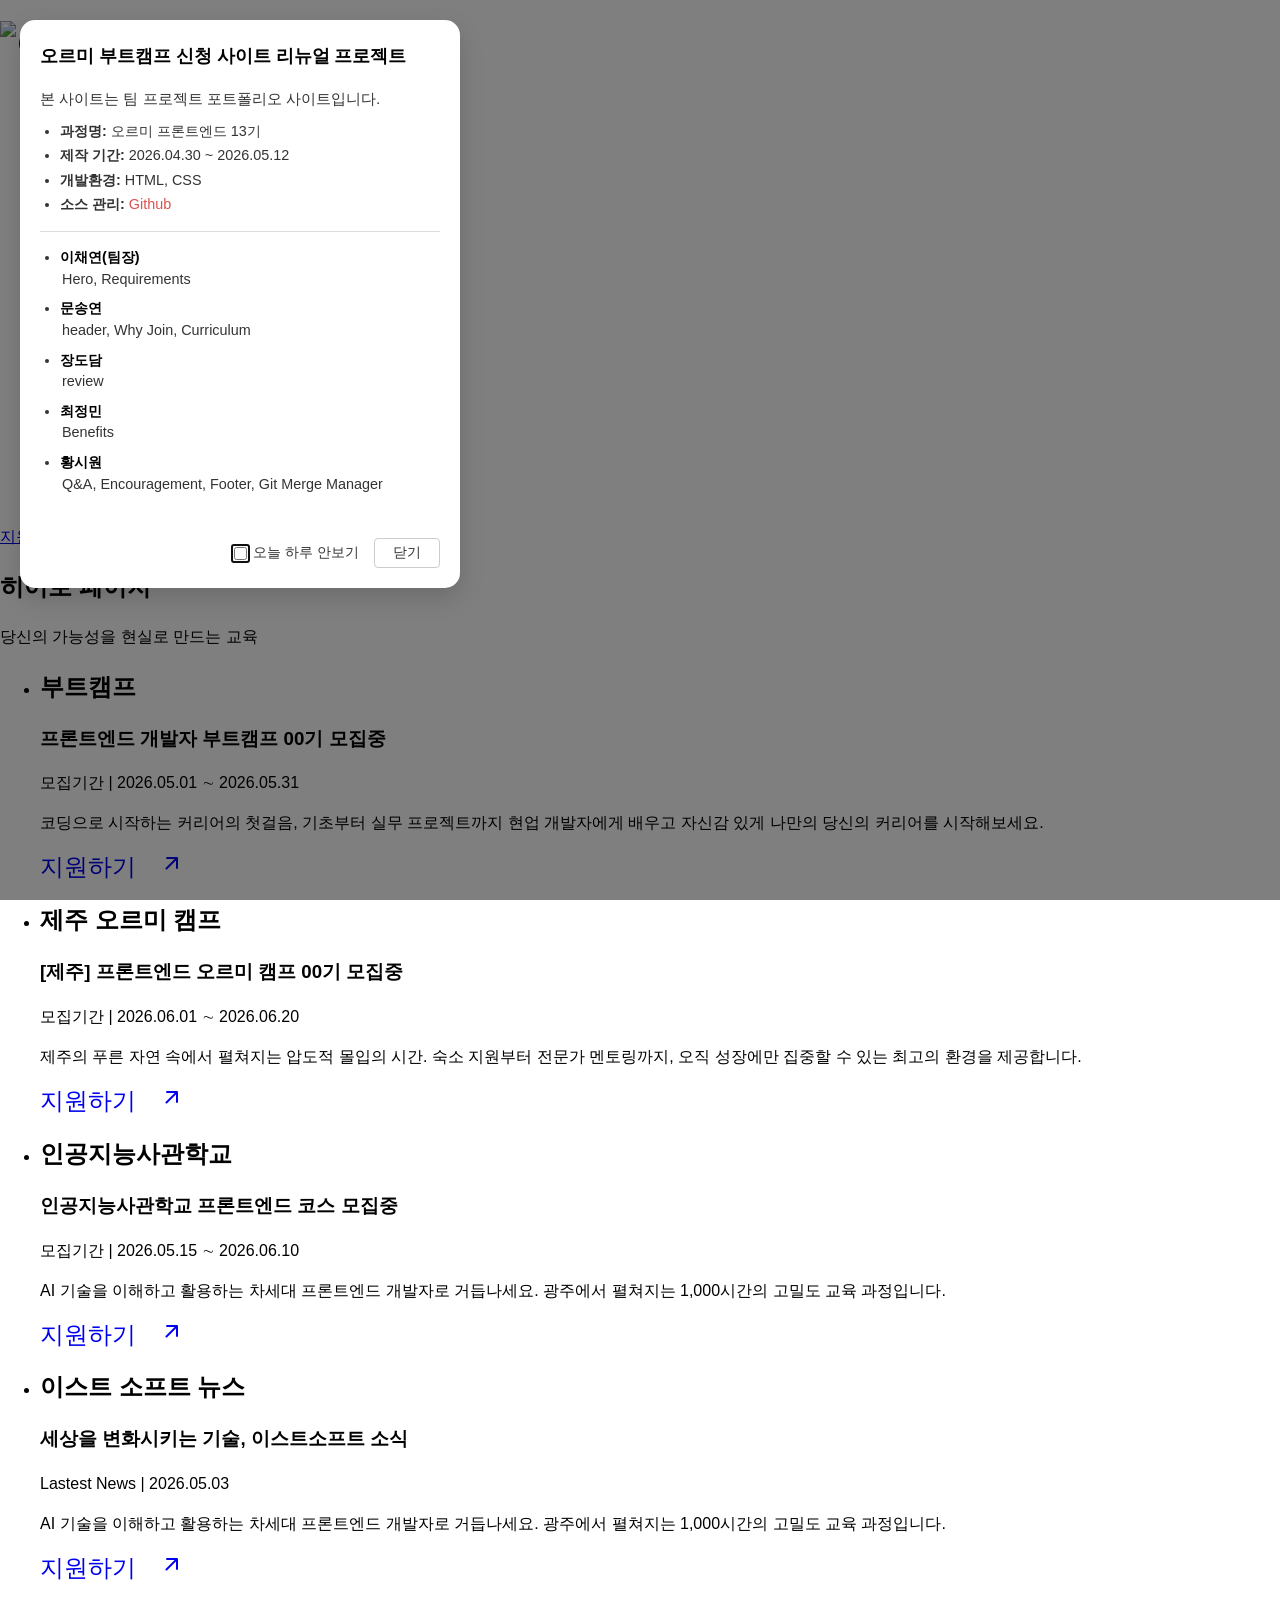
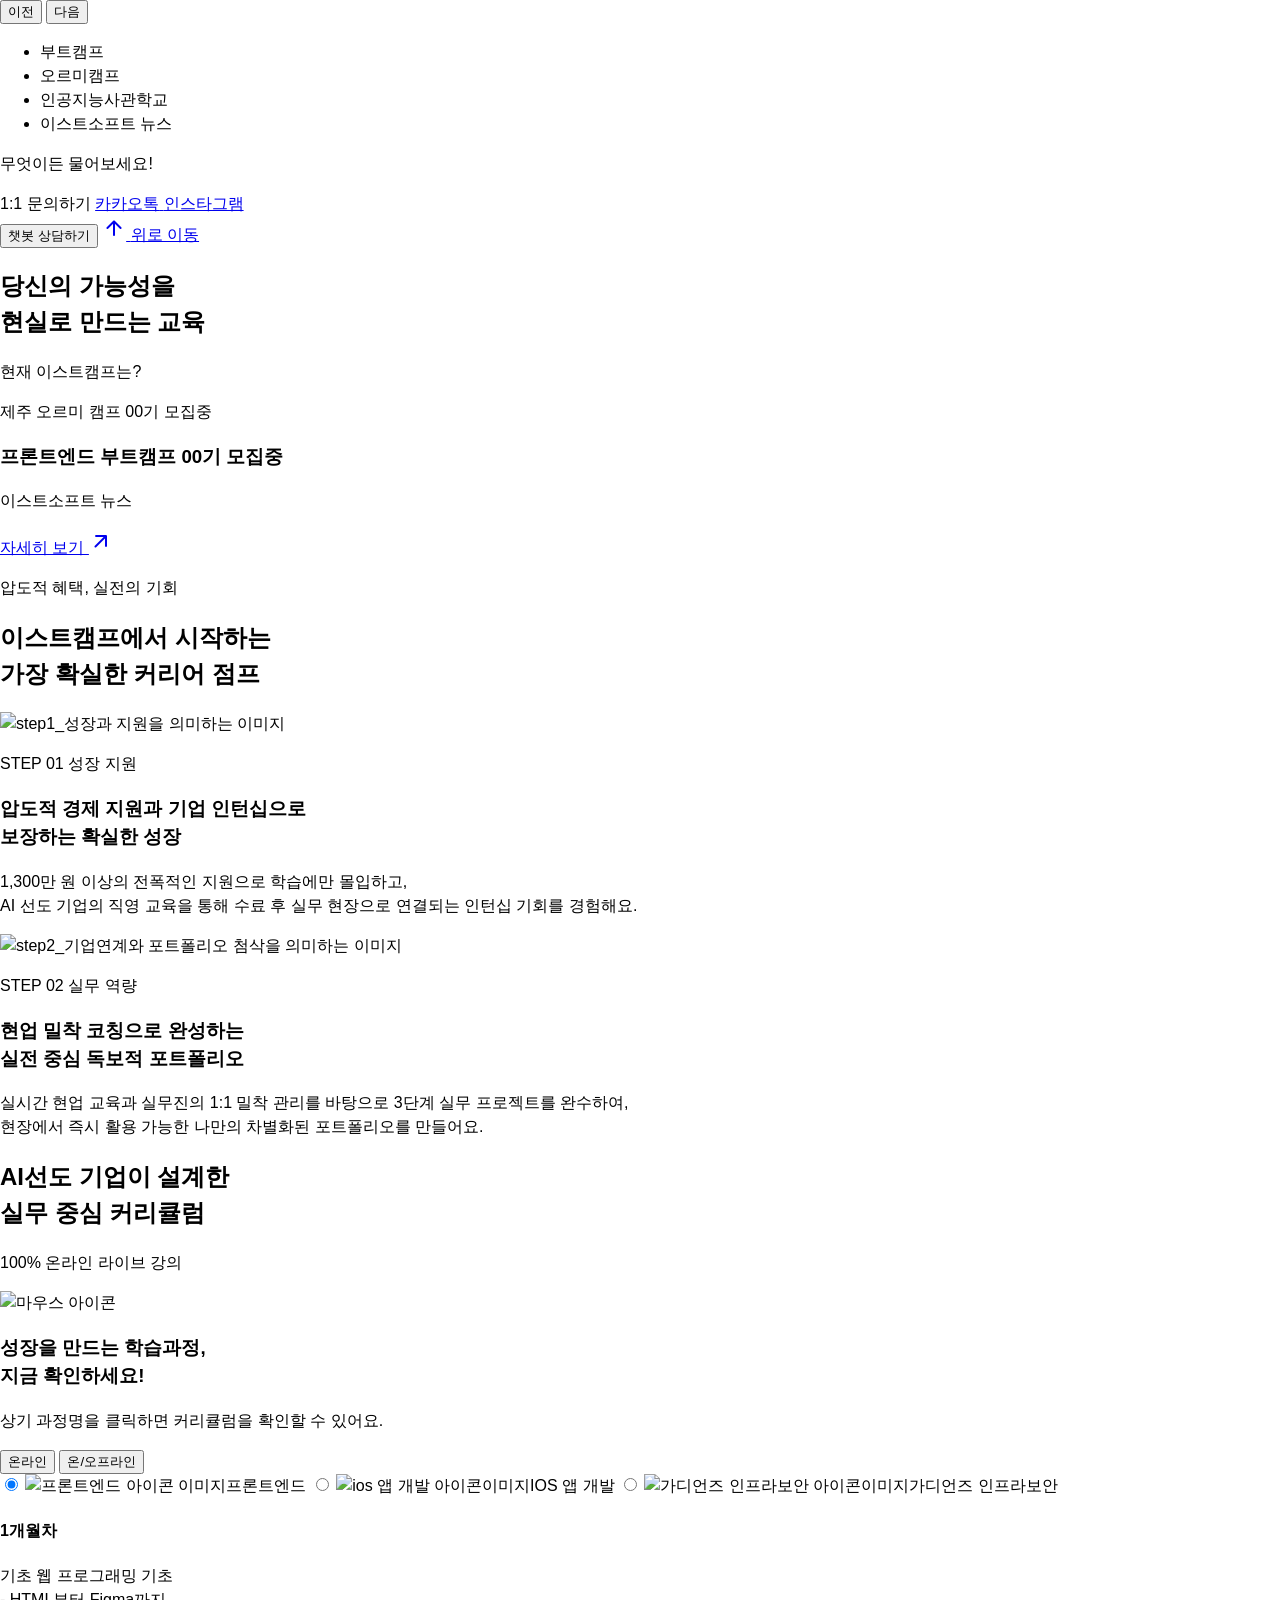
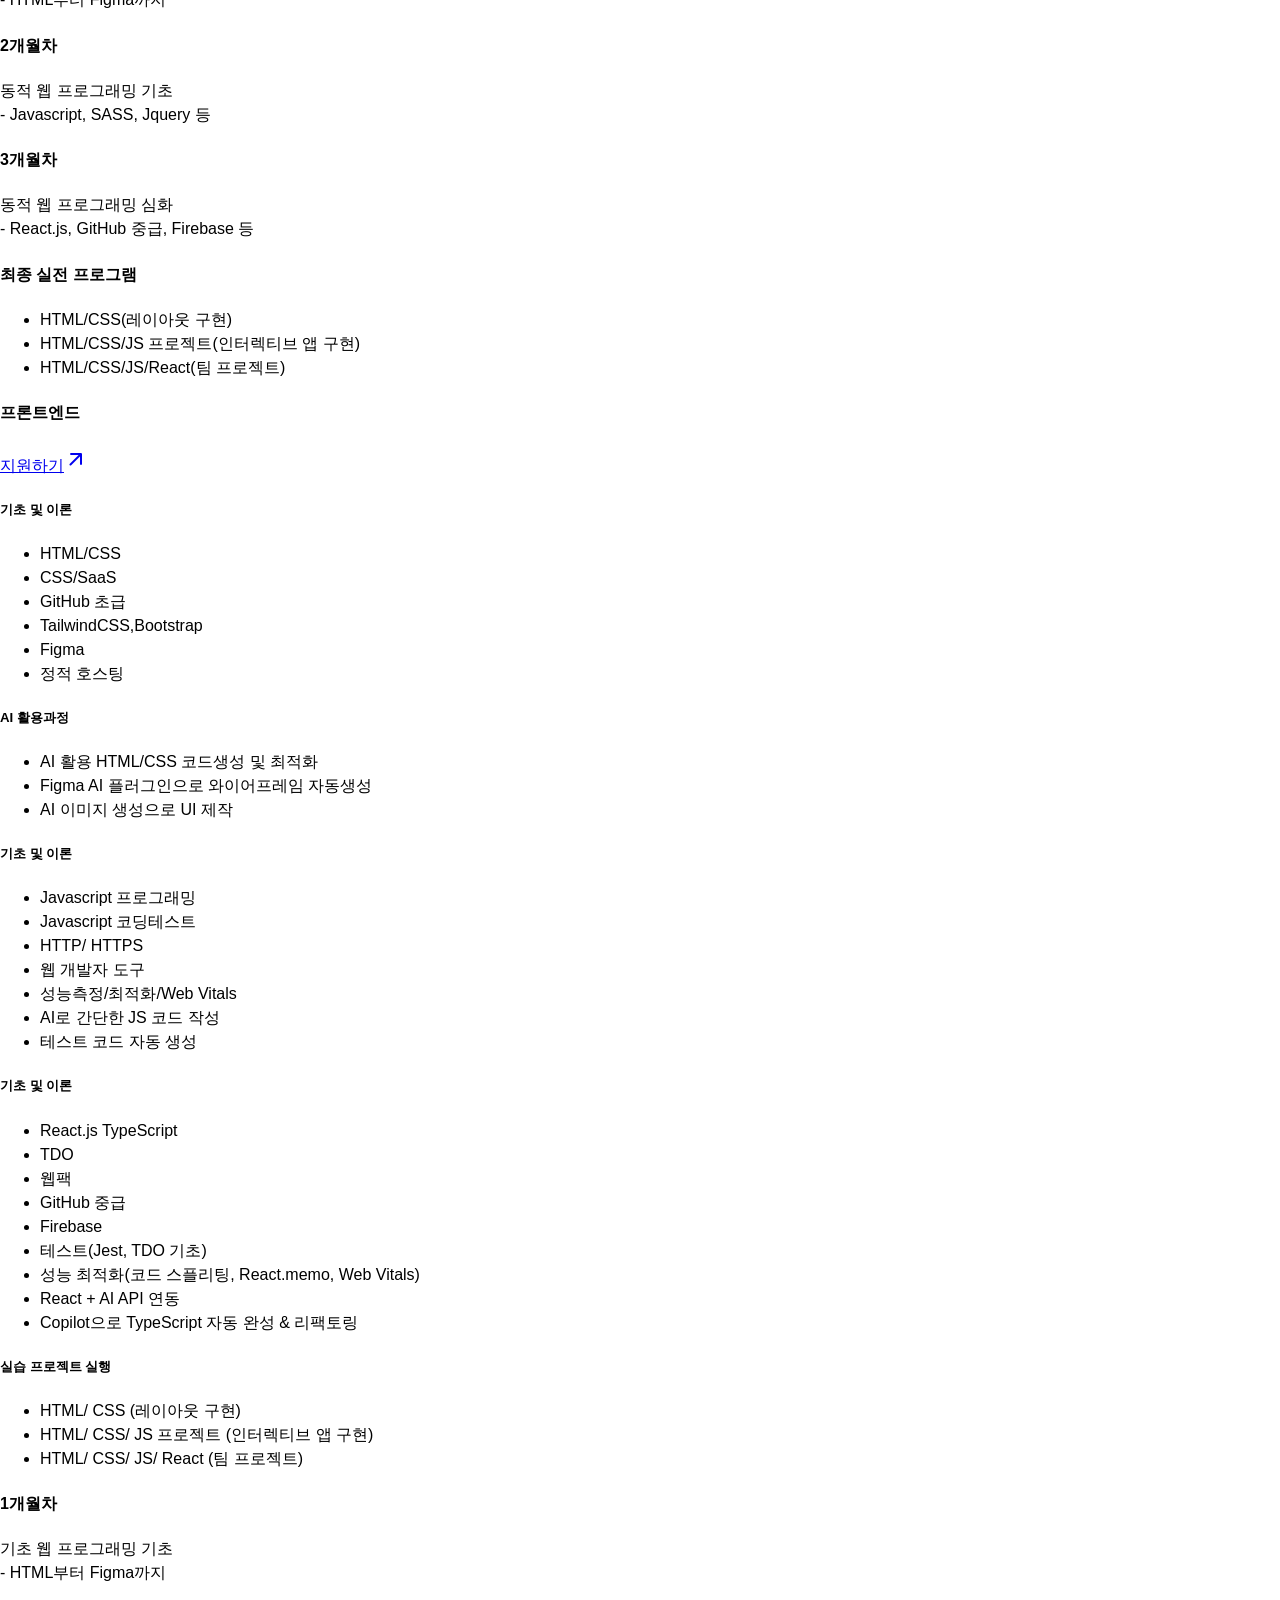
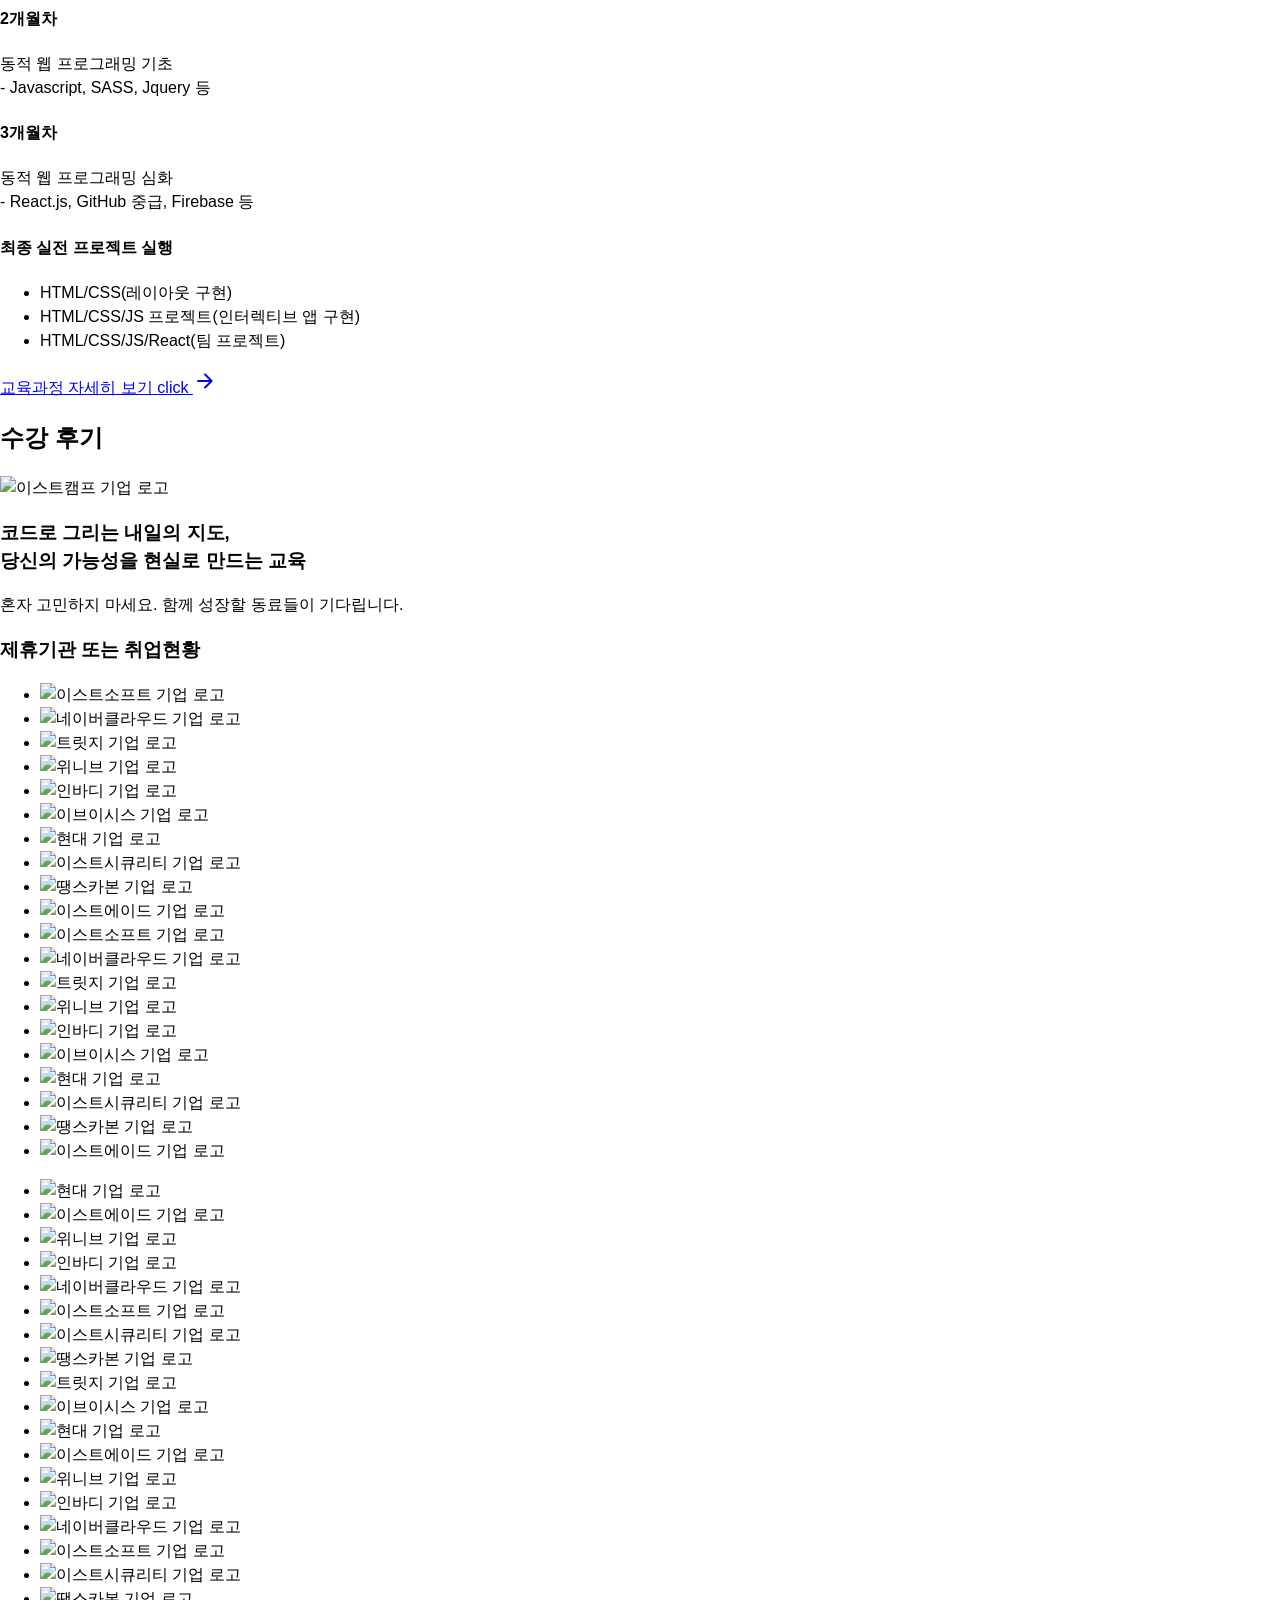
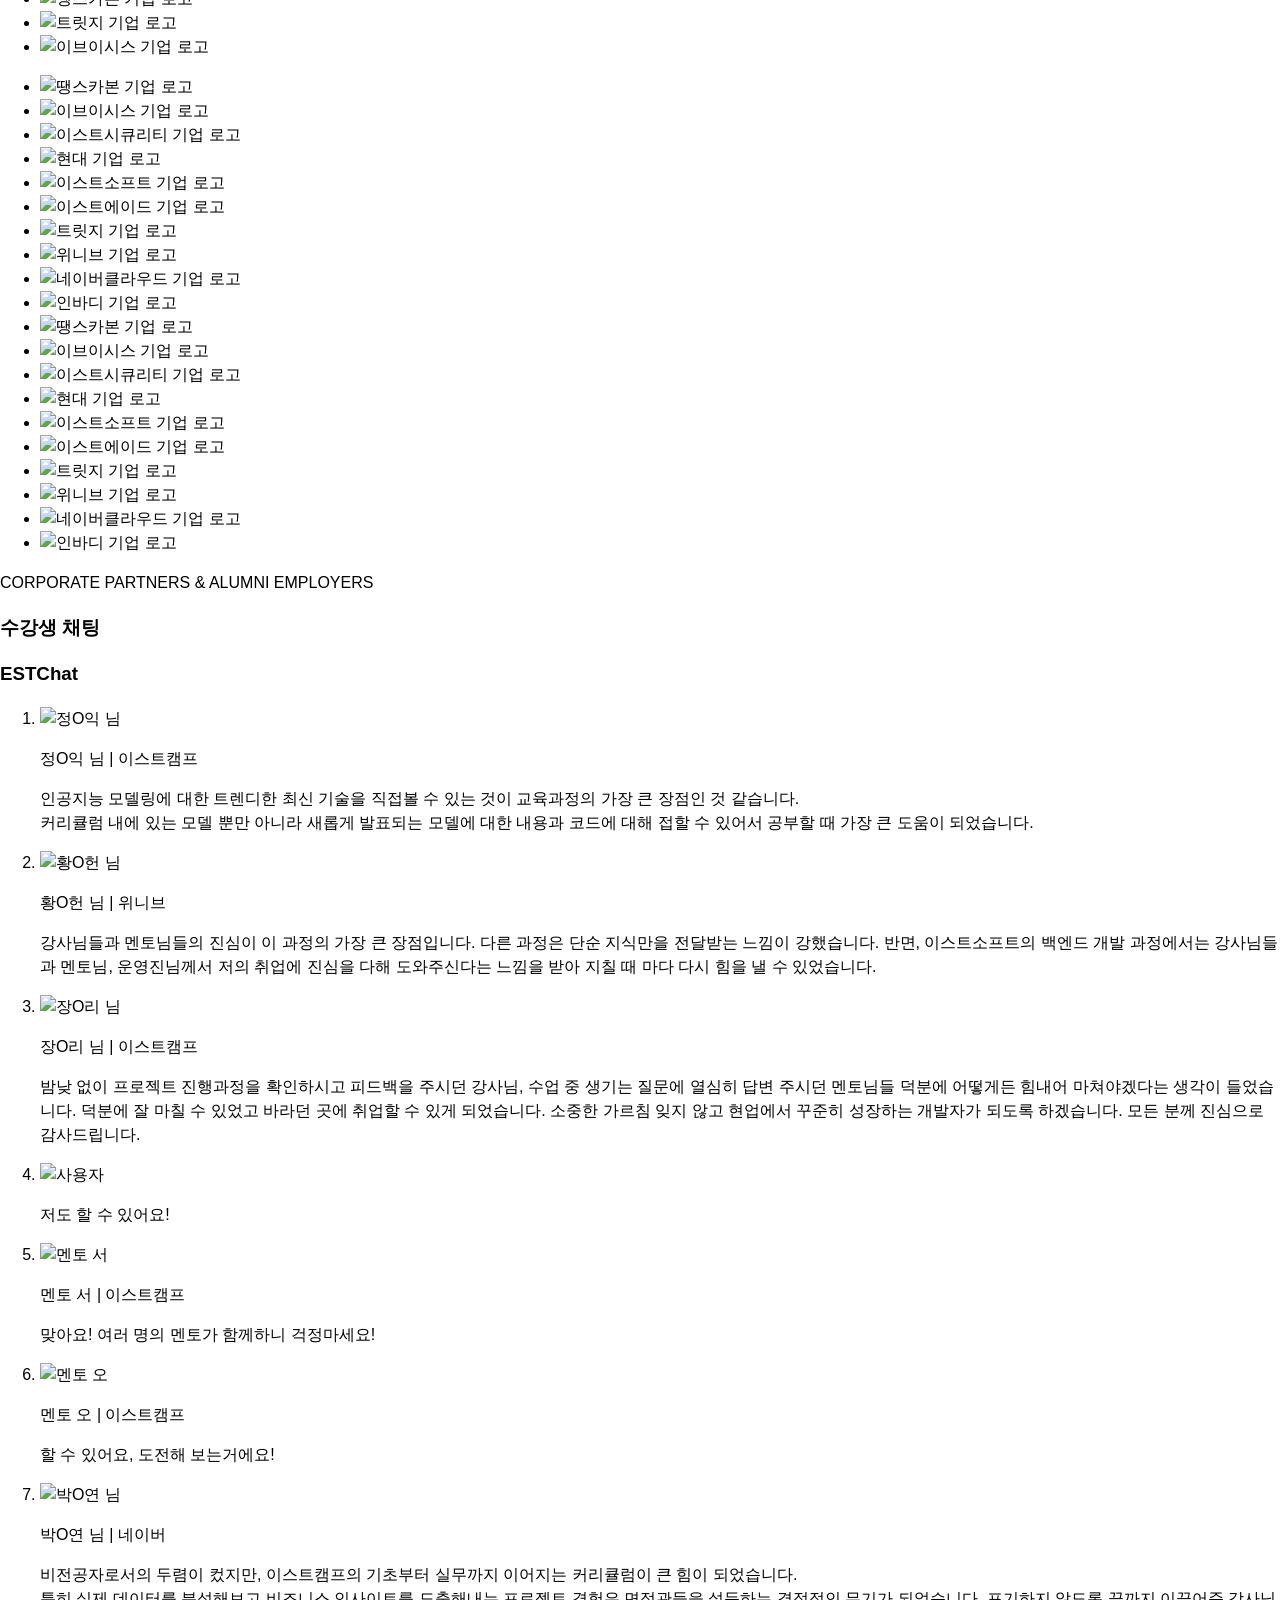
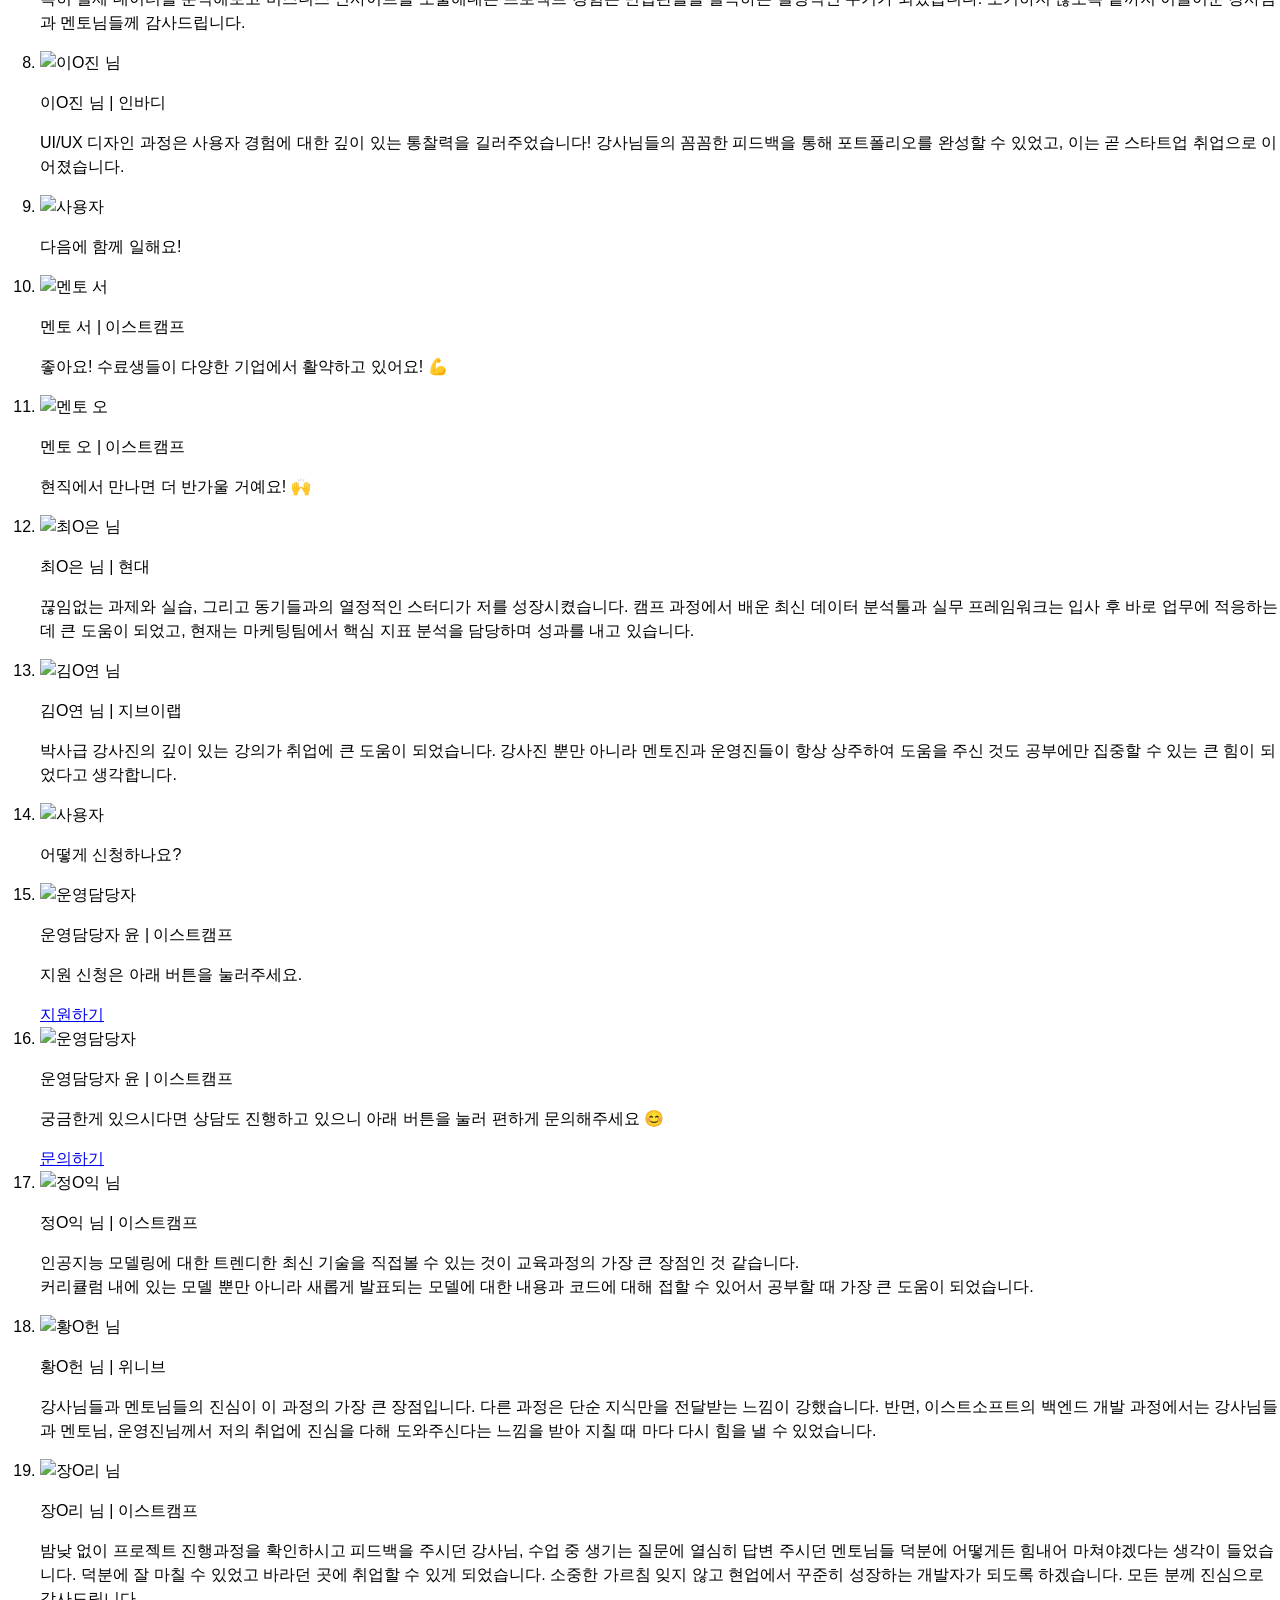
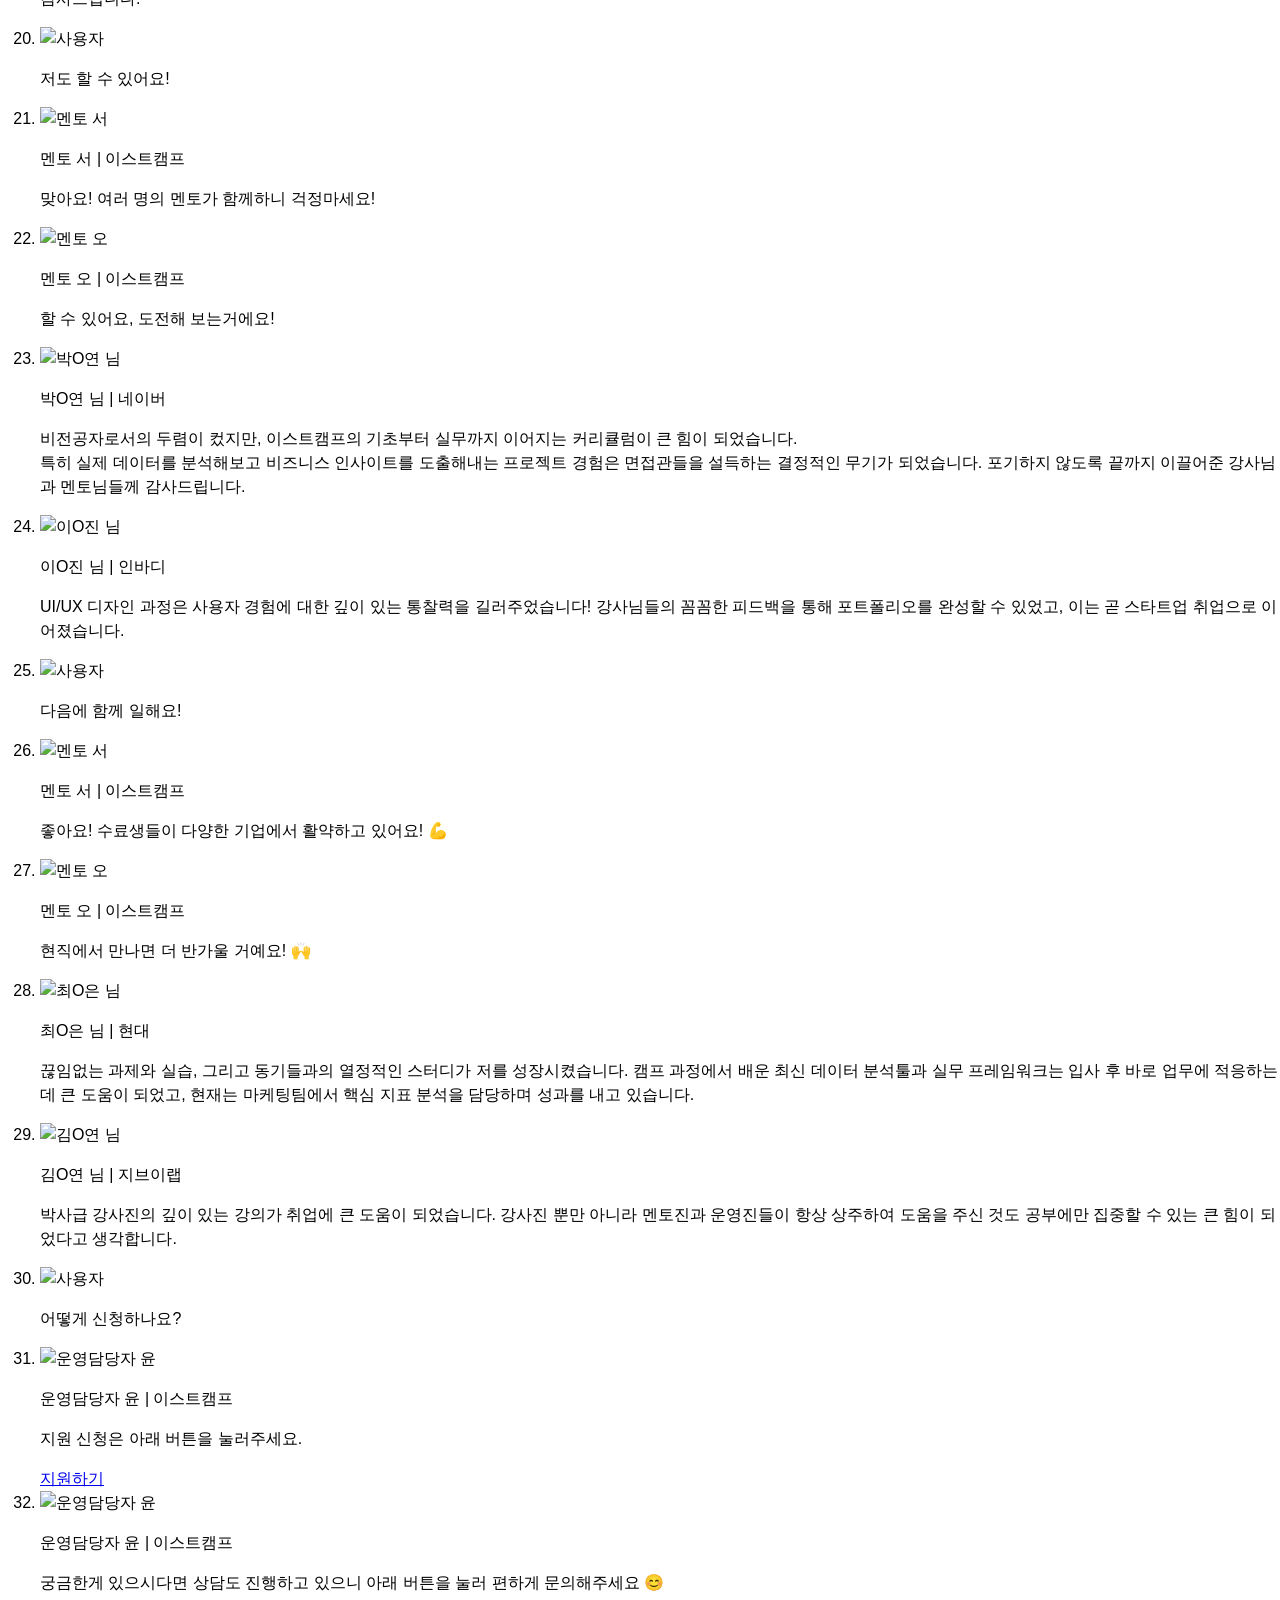
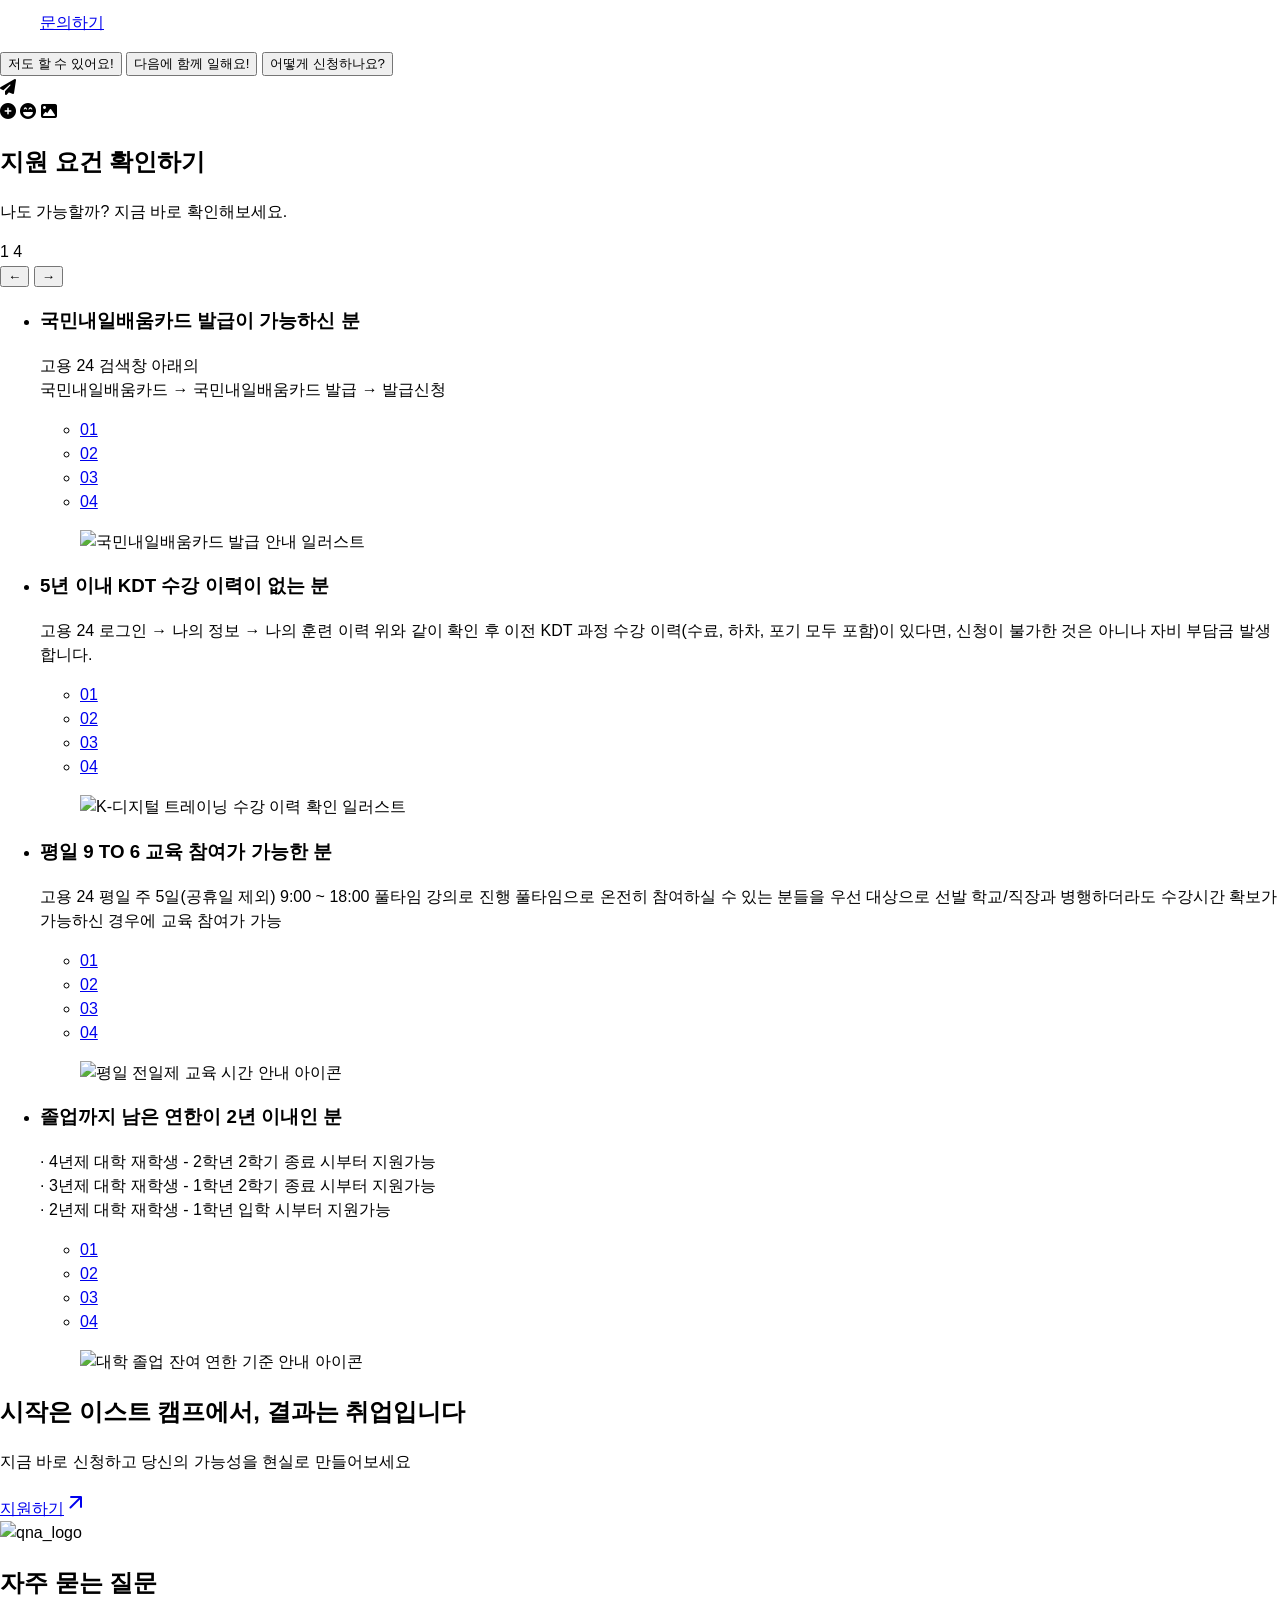
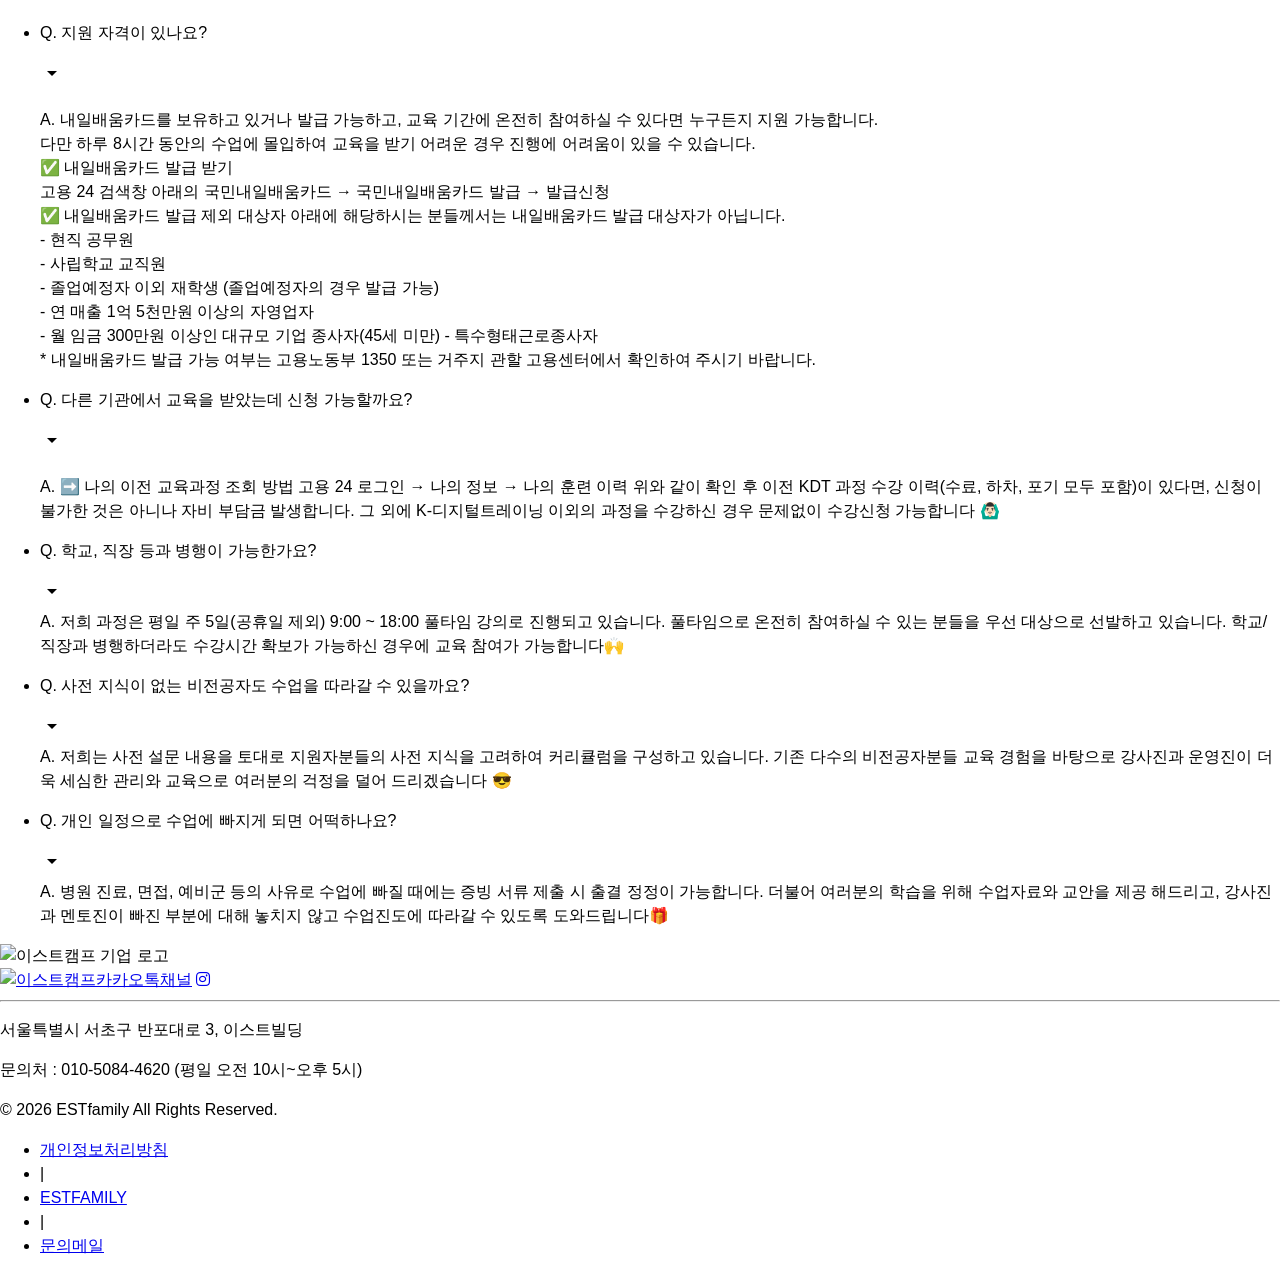
==== commit d8ad3221: "feat: popup integration" ====
--- a/index.html
+++ b/index.html
@@ -21,6 +21,9 @@
       href="https://fonts.googleapis.com/css2?family=Material+Symbols+Rounded:opsz,wght,FILL,GRAD@48,700,1,0"
     />
   </head>
+
+  <script src="js/popup.js" defer></script>
+
   <body>
     <!-- 헤더 : 문송연 -->
     <header>
@@ -1410,19 +1413,216 @@
         </div>
       </div>
     </footer>
+
+    <!-- 팝업창 -->
+    <dialog id="popup" class="popup">
+      <div class="popup-content">
+        <div class="main-title">오르미 부트캠프 신청 사이트 리뉴얼 프로젝트</div>
+        <div class="sub-title">본 사이트는 팀 프로젝트 포트폴리오 사이트입니다.</div>
+        <ul class="info-list">
+          <li><strong>과정명:</strong> 오르미 프론트엔드 13기</li>
+          <li><strong>제작 기간:</strong> 2026.04.30 ~ 2026.05.12</li>
+          <li><strong>개발환경:</strong> HTML, CSS</li>
+          <li><strong>소스 관리:</strong> <span class="github">Github</span></li>
+        </ul>
+
+        <hr class="divider" />
+
+        <ul class="team-info">
+          <li>
+            <strong>이채연(팀장)</strong>
+            <div>Hero, Requirements</div>
+          </li>
+          <li>
+            <strong>문송연</strong>
+            <div>header, Why Join, Curriculum</div>
+          </li>
+          <li>
+            <strong>장도담</strong>
+            <div>review</div>
+          </li>
+          <li>
+            <strong>최정민</strong>
+            <div>Benefits</div>
+          </li>
+          <li>
+            <strong>황시원</strong>
+            <div>Q&A, Encouragement, Footer, Git Merge Manager</div>
+          </li>
+        </ul>
+      </div>
+
+      <div class="popup-footer">
+        <label for="agree">
+          <input type="checkbox" id="agree" />
+          오늘 하루 안보기
+        </label>
+        <button id="closeBtn" class="close-btn">닫기</button>
+      </div>
+    </dialog>
+    <style>
+      /* ==========================================
+         iframe 연동을 위한 배경 투명화 및 스크롤 방지
+         ========================================== */
+      body {
+        font-family: "Pretendard", "Malgun Gothic", sans-serif;
+        background-color: transparent !important;
+        margin: 0;
+        padding: 0;
+        overflow: hidden; /* iframe 내부 불필요한 스크롤바 차단 */
+        line-height: 1.5;
+      }
+
+      /* 기존 파란색 실습 안내 상자는 깔끔하게 숨겨줍니다 */
+      .container {
+        display: none !important;
+      }
+
+      /* ==========================================
+         팝업(Dialog) 디자인 및 왼쪽 상단 배치 수정
+         ========================================== */
+      .popup {
+        position: fixed;
+        top: 20px;
+        left: 20px;
+        transform: none;
+        margin: 0;
+        padding: 0;
+        border-radius: 15px;
+        border: none;
+        box-shadow: 0 10px 25px rgba(0, 0, 0, 0.15);
+        width: 440px;
+        max-width: 90%;
+        box-sizing: border-box;
+        background-color: #ffffff;
+        color: #000;
+        text-align: center;
+      }
+
+      .popup::backdrop {
+        background: rgba(0, 0, 0, 0.5);
+      }
+
+      /* ... 나머지 .popup-content, .info-list, .team-info, .popup-footer, .close-btn 스타일은 그대로 두세요 ... */
+
+      .popup-content {
+        padding: 25px 20px;
+        text-align: left;
+        word-break: keep-all;
+      }
+      .popup-content .main-title {
+        font-size: 1.1rem;
+        font-weight: 700;
+        margin-bottom: 20px;
+        line-height: 1.3;
+        color: #000;
+      }
+      .popup-content .sub-title {
+        font-size: 0.95rem;
+        color: #333;
+        margin-bottom: 10px;
+      }
+      .info-list {
+        list-style: disc;
+        padding-left: 20px;
+        margin: 0 0 15px 0;
+        font-size: 0.9rem;
+        color: #333;
+      }
+      .info-list li {
+        margin-bottom: 3px;
+      }
+      .info-list strong {
+        font-weight: 600;
+      }
+      .info-list .github {
+        color: #d9534f;
+      }
+      .divider {
+        border: none;
+        border-top: 1px solid #ddd;
+        margin: 15px 0;
+      }
+      .team-info {
+        list-style: disc;
+        padding-left: 20px;
+        margin: 0;
+        font-size: 0.9rem;
+        color: #333;
+      }
+      .team-info li {
+        margin-bottom: 8px;
+      }
+      .team-info strong {
+        font-weight: 700;
+        color: #000;
+      }
+      .team-info div {
+        padding-left: 2px;
+      }
+      .popup-footer {
+        display: flex;
+        justify-content: flex-end;
+        align-items: center;
+        padding: 10px 20px 20px;
+        gap: 15px;
+        color: #333;
+      }
+      .popup-footer label {
+        font-size: 0.85rem;
+        cursor: pointer;
+        user-select: none;
+        display: flex;
+        align-items: center;
+        gap: 6px;
+      }
+      .popup-footer input[type="checkbox"] {
+        margin: 0;
+        cursor: pointer;
+        accent-color: #333;
+      }
+      .close-btn {
+        background: #ffffff;
+        color: #333;
+        border: 1px solid #ccc;
+        padding: 5px 18px;
+        border-radius: 4px;
+        cursor: pointer;
+        font-size: 0.85rem;
+        font-weight: 500;
+      }
+      .close-btn:hover {
+        background: #f8f9fa;
+      }
+    </style>
+    <script>
+      const popup = document.querySelector("#popup");
+      const popupCloseBtn = document.querySelector("#closeBtn");
+      const agree = document.querySelector("#agree");
+
+      // 페이지 로드 시 브라우저 쿠키 확인하여 팝업 자동 제어
+      if (document.cookie.includes("popup_portfolio=hide")) {
+        popup.close();
+      } else {
+        popup.showModal();
+      }
+
+      // 닫기 버튼 클릭 시 이벤트 처리
+      popupCloseBtn.addEventListener("click", () => {
+        if (agree.checked) {
+          createCookie("popup_portfolio", "hide", 1); // 체크 시 하루(1일) 동안 유효한 쿠키 생성
+        }
+        popup.close();
+      });
+
+      /**
+       * 쿠키 생성 함수 (최상위 도메인 패스 매핑 버전)
+       */
+      function createCookie(name, value, expire) {
+        let date = new Date();
+        date.setTime(date.getTime() + expire * 24 * 60 * 60 * 1000);
+        document.cookie = `${name}=${value};expires=${date.toUTCString()};path=/`;
+      }
+    </script>
   </body>
-  <iframe
-    src="cookie.html"
-    style="
-      position: fixed;
-      top: 0;
-      left: 0;
-      width: 100%;
-      height: 100%;
-      border: none;
-      z-index: 9999;
-      background: transparent;
-    "
-    allowtransparency="true"
-  ></iframe>
 </html>
